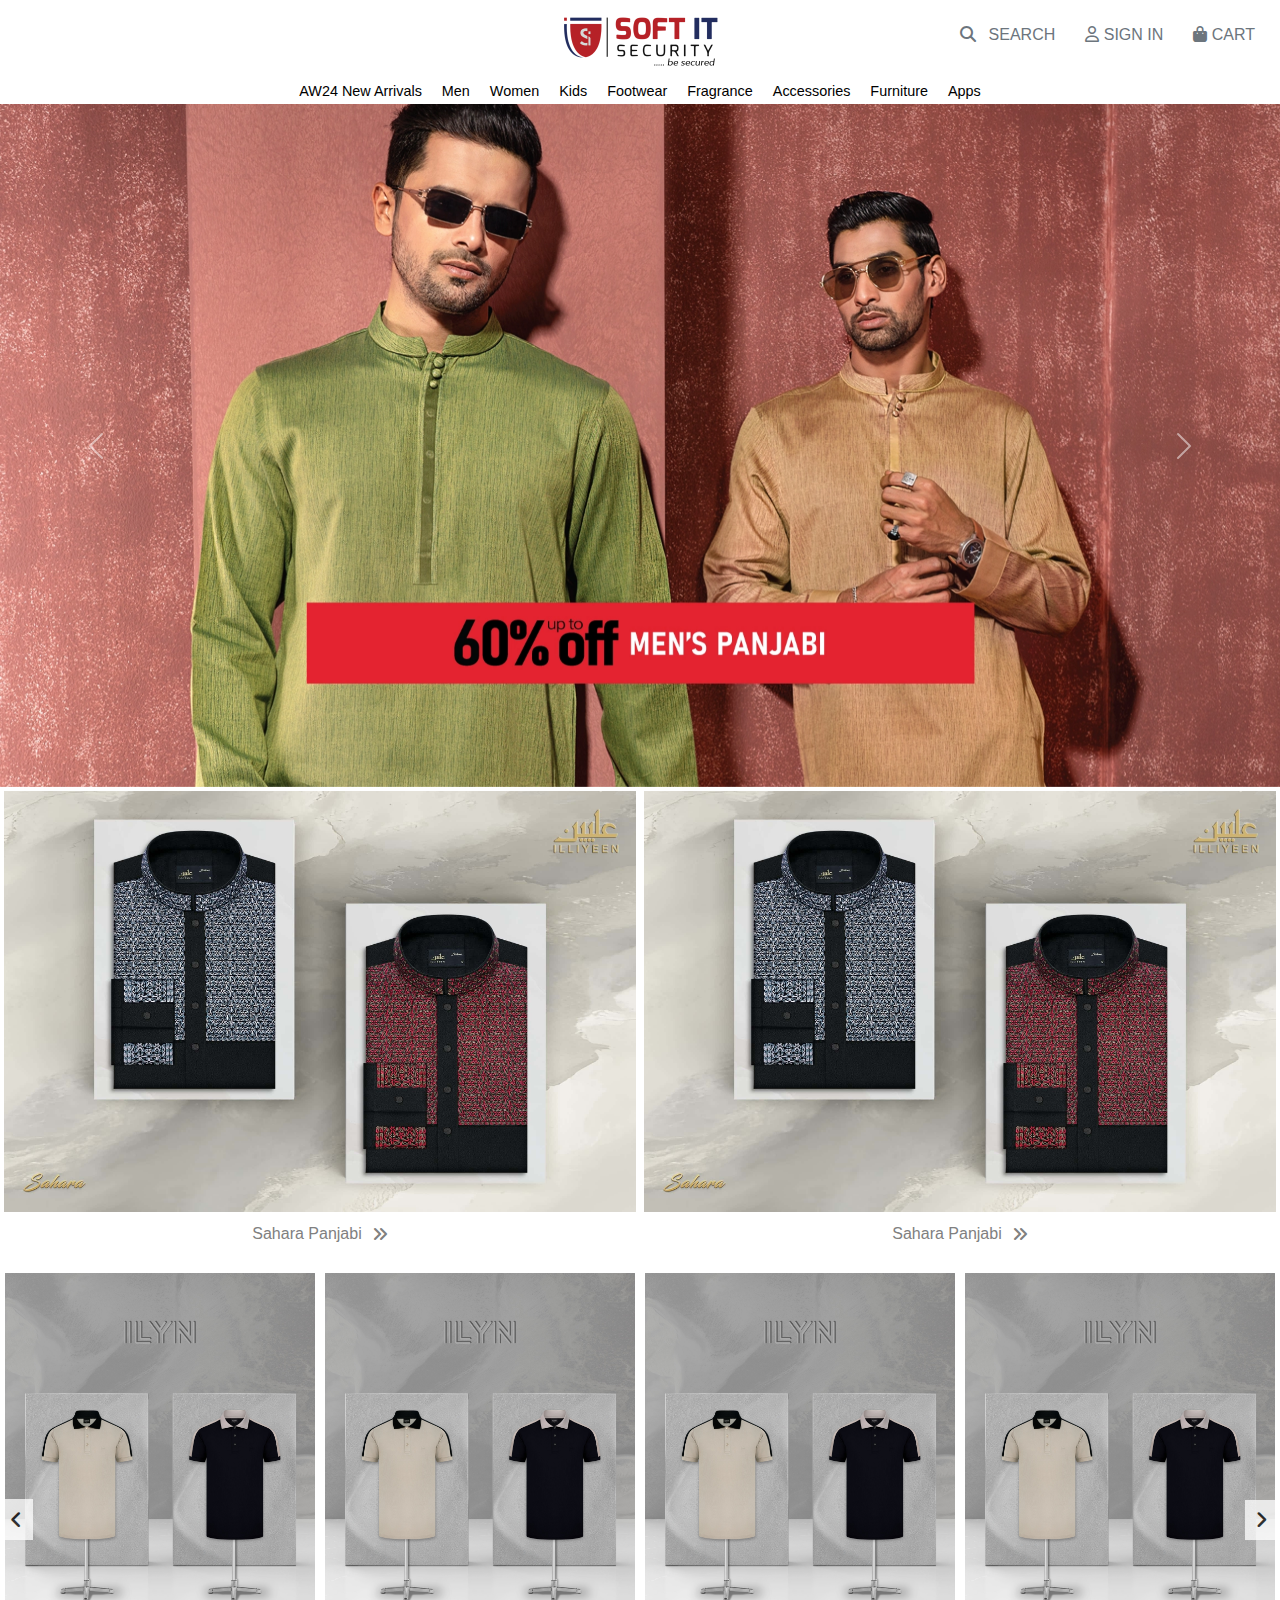
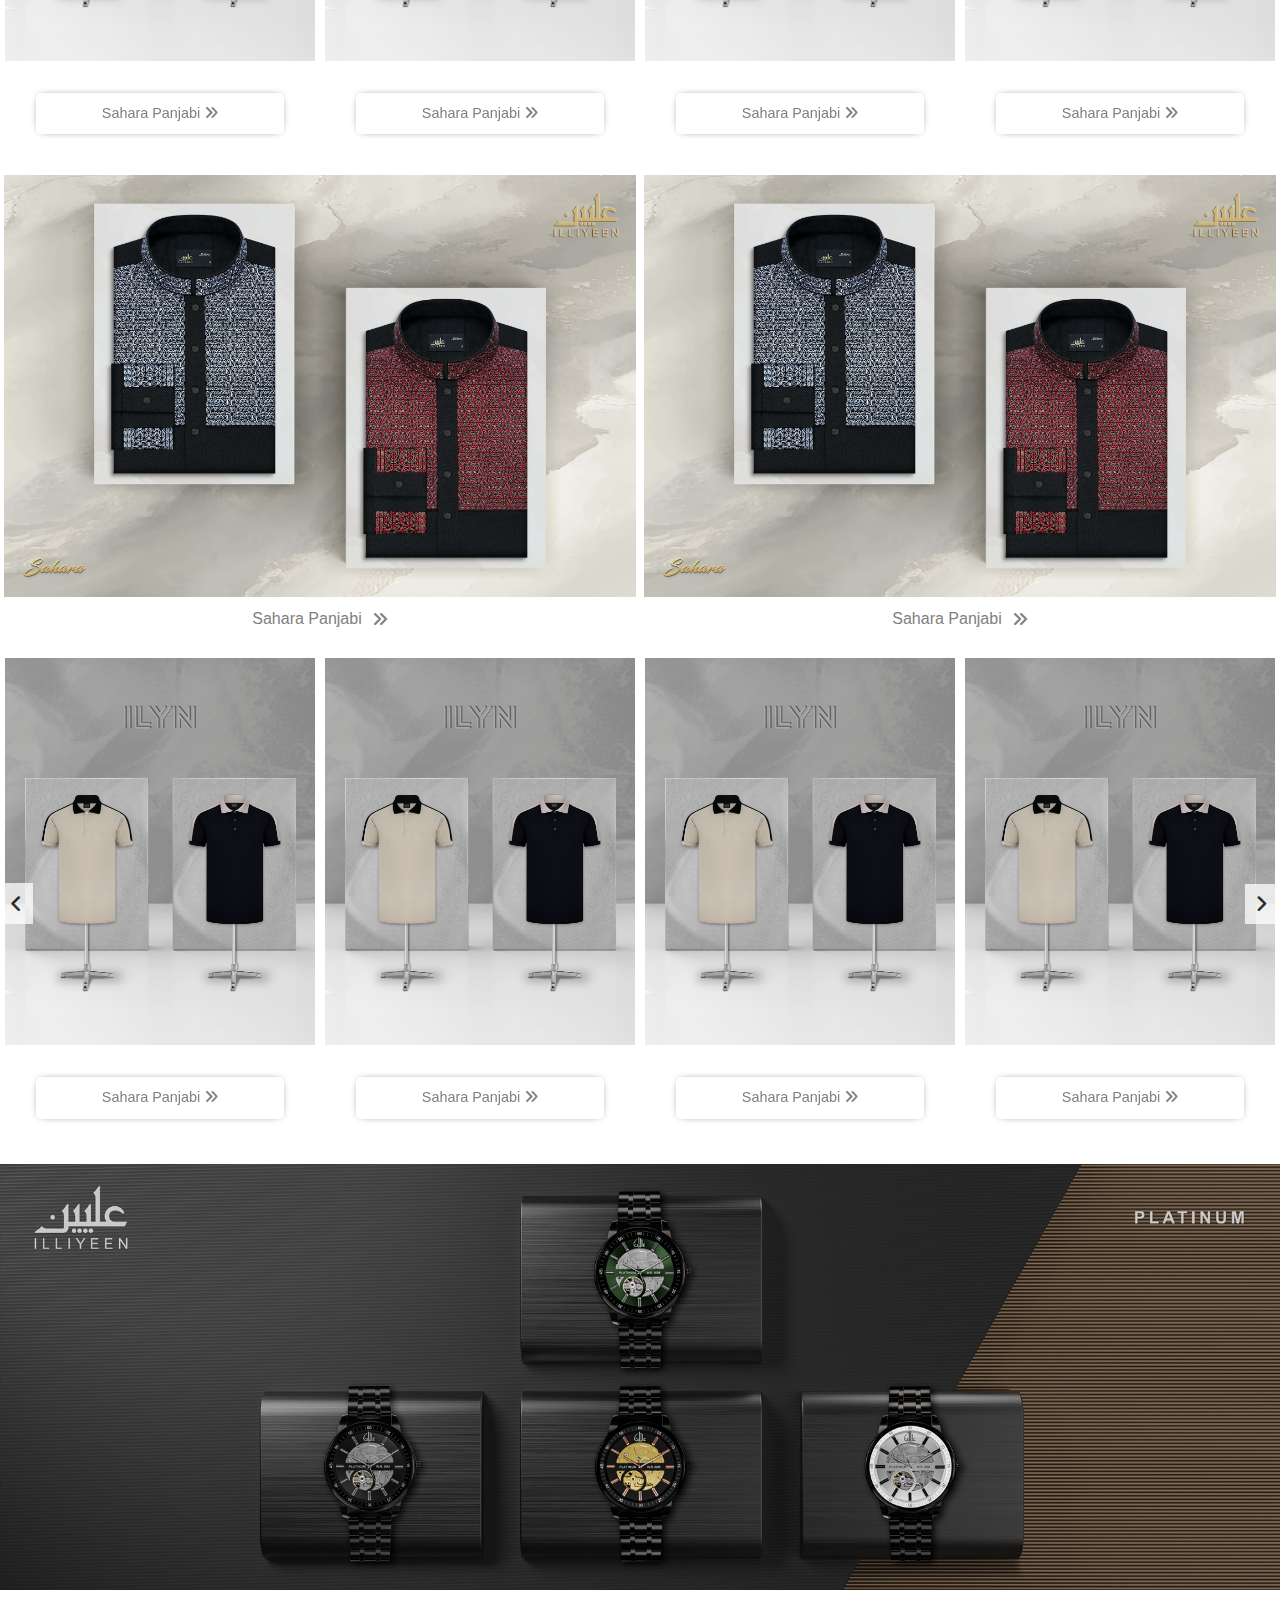
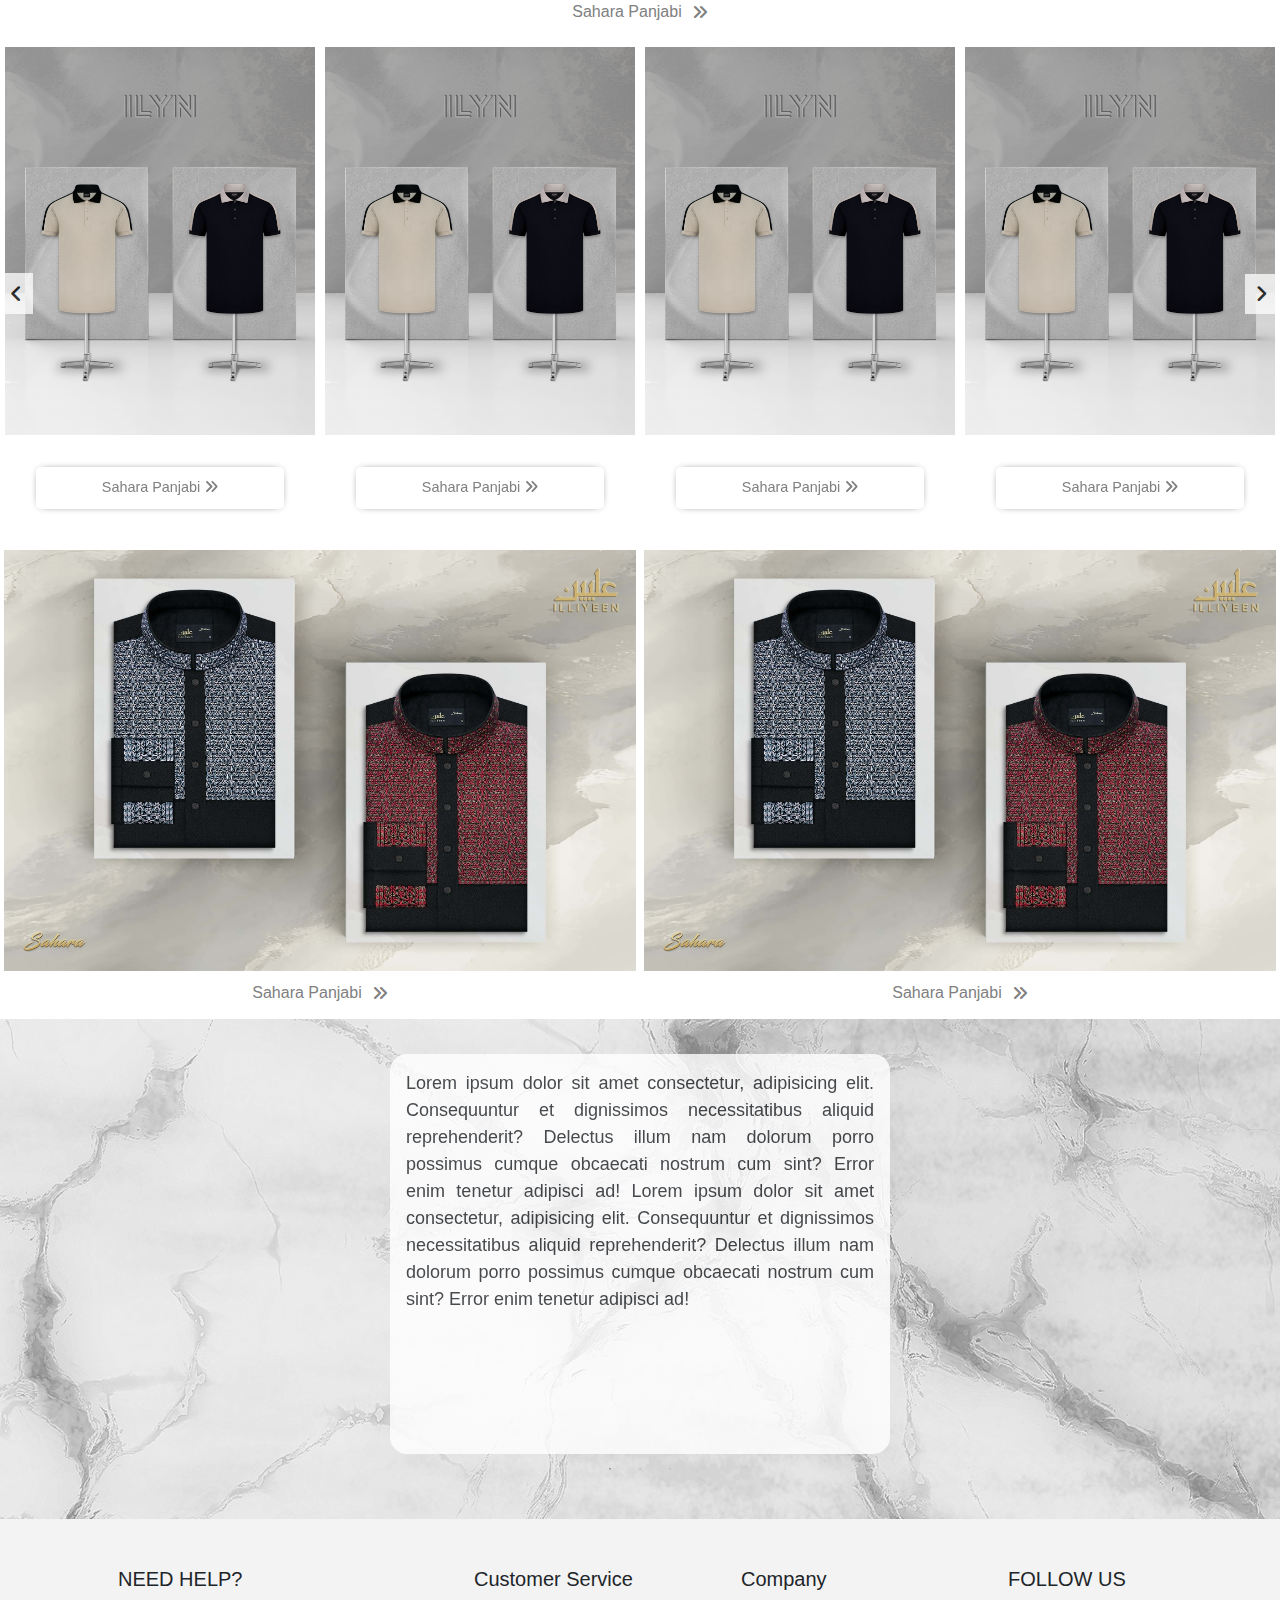
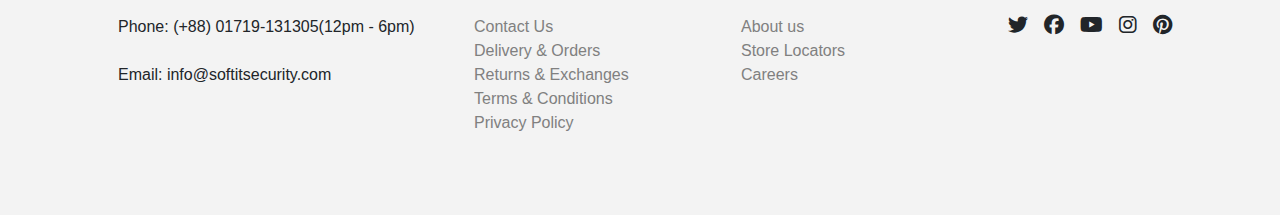
==== index.html @ e23ed2cb "update" ====
<!DOCTYPE html>
<html lang="en">

<head>
    <meta charset="UTF-8" />
    <meta name="viewport" content="width=device-width, initial-scale=1.0" />
    <title>J. Junaid Jamshed Official Website</title>
    <link rel="shortcut icon" href="assets/image/favicon_icon.webp" />
    <link rel="stylesheet" href="https://cdnjs.cloudflare.com/ajax/libs/font-awesome/6.2.0/css/all.min.css" />
    <link rel="stylesheet" href="assets/bootstrap/bootstrap.min.css" />
    <link rel="stylesheet" href="assets/silck/slick.css" />
    <link rel="stylesheet" href="assets/silck/slick-theme.css" />
    <link rel="stylesheet" href="assets/css/style.css" />
    <link rel="stylesheet" href="assets/css/header.css" />
    <link rel="stylesheet" href="assets/css/home.css" />
    <link rel="stylesheet" href="assets/css/media.css" />
</head>
<body>
    <!-- header Start  -->
    <div class="main-wrapper">
        <header class="header_main">
            <div class="container-fluid">
                <div class="d-flex align-items-center justify-content-between">
                    <ul class="d-flex list-unstyled gap-2 align-items-center col-lg-4 mb-0">
                        <li class="nav-item text-cap font-12 d-lg-none">
                            <a href="#" class="text-muted header_icon btn sidebar_toggler">
                                <i class="fa fa-bars" aria-hidden="true"></i>
                            </a>
                        </li>
                        <li class="nav-item text-cap font-12 d-lg-none">
                            <a href="#" class="text-muted header_icon btn searchbar_toggler">
                                <i class="fa fa-search me-2" aria-hidden="true"></i>
                            </a>
                        </li>
                    </ul>
                    <a href="index.html" class="navbar-brand fixed_brand_nav pt-3 pb-1 col-lg-4 text-center">
                        <img src="assets/image/soft_it_security_logo.png"
                            width="150" alt="" />
                    </a>
                    <ul class="d-flex list-unstyled justify-content-end align-items-center col-lg-4 mb-0">
                        <li class="nav-item text-cap font-12 d-lg-block d-none">
                            <a href="#" class="text-muted header_icon btn searchbar_toggler">
                                <i class="fa fa-search me-2" aria-hidden="true"></i>
                                <span>Search</span>
                            </a>
                        </li>
                        <li class="nav-item text-cap font-12">
                            <a href="cart.html" class="text-muted signinbar_toggler btn">
                                <i class="far fa-user ms-1" aria-hidden="true"></i>
                                <span class="d-lg-inline-block d-none">Sign in</span>
                            </a>
                        </li>
                        <li class="nav-item text-cap font-12">
                            <a href="cart.html" class="text-muted cart_toggler btn">
                                <i class="fa fa-shopping-bag ms-1" aria-hidden="true"></i>
                                <span class="d-lg-inline-block d-none">Cart</span>
                            </a>
                        </li>
                    </ul>
                </div>
            </div>
            <nav class="navbar navbar-expand-md navbar-light main-nav pb-0">
                <ul class="navbar-nav justify-content-center m-auto">
                    <li class="nav-item">
                        <a href="shop.html" class="nav-link">AW24 New Arrivals</a>
                    </li>
                    <li class="nav-item">
                        <a href="shop.html" class="nav-link">Men</a>
                    </li>
                    <li class="nav-item"><a href="shop.html" class="nav-link">Women</a></li>
                    <li class="nav-item"><a href="shop.html" class="nav-link">Kids</a></li>
                    <li class="nav-item">
                        <a href="shop.html" class="nav-link">Footwear</a>
                    </li>
                    <li class="nav-item">
                        <a href="shop.html" class="nav-link">Fragrance</a>
                    </li>
                    <li class="nav-item">
                        <a href="shop.html" class="nav-link">Accessories</a>
                    </li>
                    <li class="nav-item"><a href="shop.html" class="nav-link">Furniture</a></li>
                    <li class="nav-item"><a href="shop.html" class="nav-link">Apps</a></li>
                </ul>
            </nav>
            <div class="overlay"></div>
            <div class="sidebar">
                <div class="main-nav">
                    <div class="mainMenu">
                        <ul class="navbar-nav text-center">
                            <li class="text-end">
                                <div class="text-end text-danger btn sidebar_dismiss">
                                    <i class="fa fa-times"></i>
                                </div>
                            </li>
                            <li class="nav-item p-2">
                                <a href="shop.html" class="nav-link">AW24 New Arrivals</a>
                            </li>
                            <li class="nav-item p-2">
                                <a href="shop.html" class="nav-link">Men</a>
                            </li>
                            <li class="nav-item p-2"><a href="shop.html" class="nav-link">Women</a></li>
                            <li class="nav-item"><a href="shop.html" class="nav-link">Kids</a></li>
                            <li class="nav-item p-2">
                                <a href="shop.html" class="nav-link">Footwear</a>
                            </li>
                            <li class="nav-item p-2">
                                <a href="shop.html" class="nav-link">Fragrance</a>
                            </li>
                            <li class="nav-item p-2">
                                <a href="shop.html" class="nav-link">Accessories</a>
                            </li>
                            <li class="nav-item p-2"><a href="shop.html" class="nav-link">Furniture</a></li>
                            <li class="nav-item p-2"><a href="shop.html" class="nav-link">Apps</a></li>
                        </ul>
                    </div>
                </div>
            </div>
            <div class="searchbar">
                <div class="text-end">
                    <button class="btn btn-lg border-0 sidebar_dismiss"><i class="fas fa-times"></i></button>
                </div>
                <div class="pt-lg-5 pt-3 text-center">
                    <div class="p-4">
                        <form action="" class="text-center">
                            <input type="text" placeholder="Search" class="border border-dark rounded-0 shadow-none form-control p-2">
                            <button class="btn btn-dark p-3 rounded-0 mt-4 px-4">
                                Search <i class="fas fa-arrow-right"></i>
                            </button>
                        </form>
                    </div>
                    <p><b>Suggested Searches:</b></p>
                    <p>You can search for product codes -
                        222514 or 225124</p>
                    <p>You can search for product collections -
                        Premium or Platinum</p>
                    <p>You can search for product categories -
                        Panjabi or Trouser</p>
                </div>
            </div>
            <div class="signinbar">
                <button class="btn btn-lg border-0 position-absolute end-0 top-0 p-3 sidebar_dismiss">
                    <i class="fas fa-times"></i>
                </button>
                <div class="row align-items-center p-3 h-100vh">
                    <div class="col-lg-7 border-end">
                        <div class="col-lg-6 col-12 m-auto text-center">
                            <h1 class="fw-bold text-cap">Sign in</h1>
                            <div class="nav_tab">
                                <div class="tab_item active taxt-cap w-50" target="sign_in_email">
                                    Email
                                </div>
                                <div class="tab_item text-cap w-50" target="sign_in_mobile">
                                    Mobile
                                </div>
                            </div>
                            <div class="nav_tab_content">
                                <div id="sign_in_email" class="active tab_content">
                                    <form action="">
                                        <div class="mt-4">
                                            <div class="mt-3">
                                                <label class="text-muted text-cap fw-bold">
                                                    Email Address
                                                </label>
                                                <input type="text" class="form-control border border-muted rounded-0 shadow-none" placeholder="Enter an email address">
                                            </div>
                                            <div class="mt-3">
                                                <label class="text-muted text-cap fw-bold">
                                                    Password
                                                </label>
                                                <input type="text" class="form-control border border-muted rounded-0 shadow-none" placeholder="Enter a password">
                                            </div>
                                            <div class="mt-3 text-center">
                                                <button class="btn border rounded-0 text-cap border-dark p-3 px-4">Sign in</button>
                                            </div>
                                        </div>
                                    </form>
                                </div>
                                <div id="sign_in_mobile" class="tab_content">
                                    <form action="">
                                        <div class="mt-4">
                                            <div class="mt-3">
                                                <label class="text-muted text-cap fw-bold">
                                                    Phone Number
                                                </label>
                                                <input type="text" class="form-control border border-muted rounded-0 shadow-none" placeholder="Enter an Mobile Number">
                                            </div>
                                            <div class="mt-3">
                                                <label class="text-muted text-cap fw-bold">
                                                    Password
                                                </label>
                                                <input type="text" class="form-control border border-muted rounded-0 shadow-none" placeholder="Enter a password">
                                            </div>
                                            <div class="mt-3 text-center">
                                                <button class="btn border rounded-0 text-cap border-dark p-3 px-4">Sign in</button>
                                            </div>
                                        </div>
                                    </form>
                                </div>
                            </div>
                        </div>
                    </div>
                    <div class="col-lg-5">
                        <div class="text-center">
                            <p>Don't have an account? To join us</p>
                            <a href="" class="btn border border-secondary p-3 px-4 text-cap mb-2 rounded-0">Sign Up</a>
                            <p>Forgot your password?</p>
                            <a href="" class="text-muted">Recover Password</a>
                        </div>
                    </div>
                </div>
            </div>
            <div class="card_sidebar">
                <div class="card rounded-0 border-0 position-static">
                    <div class="card-header border-0 d-flex justify-content-between align-items-center">
                        <div></div>
                        <div class="fw-bold">Shopping Bag (1)</div>
                        <button class="btn btn-lg sidebar_dismiss"><i class="fas fa-times"></i></button>
                    </div>
                    <div class="card-body">
                        <div class="cart_item">
                            <div class="d-flex gap-2">
                                <img src="assets/image/products/1.jpg" alt="" width="60">
                                <div class="content">
                                    <div class="fw-bold font-12">Luxury Business Shirt</div>
                                    <div class="text-muted font-12">
                                        Code: 242907 <br>
                                        BDT: 4,450 <br>
                                        Size: XL/17.5
                                    </div>
                                </div>
                            </div>
                            <div class="d-flex justify-content-between align-items-center mt-1">
                                <div class="d-flex">
                                    <div class="btn btn-light rounded-0"><i class="fas fa-minus"></i></div>
                                    <input type="text" class="form-control shadow-none rounded-0" style="width: 50px;">
                                    <div class="btn btn-light rounded-0"><i class="fas fa-plus"></i></div>
                                </div>
                                <div class="text-muted font-13">
                                    BDT 4,450
                                </div>
                                <a href="" class="text-muted font-13">Remove</a>
                            </div>
                        </div>
                    </div>
                    <div class="card-footer bg-transparent cart_sidebar_footer border-0">
                        <div class="bg-light text-center font-13 mb-2"><b>Subtotal: 4,450 BDT</b></div>
                        <div class="d-flex">
                            <div class="border-end w-50">
                                <a href="" class="btn btn-outline-dark py-1 w-100 border-0 font-13 rounded-0">View Bag</a>
                            </div>
                            <div class="w-50">
                                <a href="" class="btn btn-outline-dark py-1 w-100 border-0 font-13 rounded-0">Checkout</a>
                            </div>
                        </div>
                    </div>
                </div>
            </div>
        </header>
        <main>
            <!-- Slider Section -->
            <div id="main_slider" class="carousel slide" data-bs-ride="carousel">
                <div class="carousel-inner" role="listbox">
                    <div class="carousel-item active">
                        <img src="assets/image/sliders/1.webp" class="w-100 d-block"
                            alt="First slide" />
                    </div>
                    <div class="carousel-item">
                        <img src="assets/image/sliders/2.webp" class="w-100 d-block"
                            alt="Second slide" />
                    </div>
                </div>
                <button class="carousel-control-prev" type="button" data-bs-target="#main_slider" data-bs-slide="prev">
                    <span class="carousel-control-prev-icon" aria-hidden="true"></span>
                    <span class="visually-hidden">Previous</span>
                </button>
                <button class="carousel-control-next" type="button" data-bs-target="#main_slider" data-bs-slide="next">
                    <span class="carousel-control-next-icon" aria-hidden="true"></span>
                    <span class="visually-hidden">Next</span>
                </button>
            </div>
            <section>
                <div class="container-field p-0">
                    <div class="row m-0 categories">
                        <div class="col-12 col-lg-6 col-md-6 p-1 category">
                            <a href="">
                                <div class="image">
                                    <img src="assets/image/categories/1.jpg" alt="" class="img-fluid">
                                </div>
                            </a>
                            <a href="" class="category_text"><span>Sahara Panjabi</span> <span class="fas fa-angle-double-right"></span></a>
                        </div>
                        <div class="col-12 col-lg-6 col-md-6 p-1 category">
                            <a href="">
                                <div class="image">
                                    <img src="assets/image/categories/1.jpg" alt="" class="img-fluid">
                                </div>
                            </a>
                            <a href="" class="category_text"><span>Sahara Panjabi</span> <span class="fas fa-angle-double-right"></span></a>
                        </div>
                    </div>
                </div>
            </section>
              <section class="mt-lg-2 mt-2">
                <div class="container-fluid p-0">
                    <div class="product_section">
                        <div class="product_item">
                            <div class="image_section position-relative">
                                <a href="product.html">
                                    <img src="assets/image/products/1.jpg" alt="" class="img-fluid">
                                </a>
                            </div>
                            <div class="content text-center">
                                <a href="" class="category_text"><span>Sahara Panjabi</span> <span class="fas fa-angle-double-right"></span></a>
                            </div>
                        </div>
                        <div class="product_item">
                            <div class="image_section position-relative">
                                <a href="product.html">
                                    <img src="assets/image/products/1.jpg" alt="" class="img-fluid">
                                </a>
                            </div>
                            <div class="content text-center">
                                <a href="" class="category_text"><span>Sahara Panjabi</span> <span class="fas fa-angle-double-right"></span></a>
                            </div>
                        </div>
                        <div class="product_item">
                            <div class="image_section position-relative">
                                <a href="product.html">
                                    <img src="assets/image/products/1.jpg" alt="" class="img-fluid">
                                </a>
                            </div>
                            <div class="content text-center">
                                <a href="" class="category_text"><span>Sahara Panjabi</span> <span class="fas fa-angle-double-right"></span></a>
                            </div>
                        </div>
                        <div class="product_item">
                            <div class="image_section position-relative">
                                <a href="product.html">
                                    <img src="assets/image/products/1.jpg" alt="" class="img-fluid">
                                </a>
                            </div>
                            <div class="content text-center">
                                <a href="" class="category_text"><span>Sahara Panjabi</span> <span class="fas fa-angle-double-right"></span></a>
                            </div>
                        </div>
                        <div class="product_item">
                            <div class="image_section position-relative">
                                <a href="product.html">
                                    <img src="assets/image/products/1.jpg" alt="" class="img-fluid">
                                </a>
                            </div>
                            <div class="content text-center">
                                <a href="" class="category_text"><span>Sahara Panjabi</span> <span class="fas fa-angle-double-right"></span></a>
                            </div>
                        </div>
                        <div class="product_item">
                            <div class="image_section position-relative">
                                <a href="product.html">
                                    <img src="assets/image/products/1.jpg" alt="" class="img-fluid">
                                </a>
                            </div>
                            <div class="content text-center">
                                <a href="" class="category_text"><span>Sahara Panjabi</span> <span class="fas fa-angle-double-right"></span></a>
                            </div>
                        </div>
                        <div class="product_item">
                            <div class="image_section position-relative">
                                <a href="product.html">
                                    <img src="assets/image/products/1.jpg" alt="" class="img-fluid">
                                </a>
                            </div>
                            <div class="content text-center">
                                <a href="" class="category_text"><span>Sahara Panjabi</span> <span class="fas fa-angle-double-right"></span></a>
                            </div>
                        </div>
                    </div>
                </div>
              </section>
            <section>
                <div class="container-field p-0">
                    <div class="row m-0 categories">
                        <div class="col-12 col-lg-6 col-lg-6 p-1 category">
                            <a href="">
                                <div class="image">
                                    <img src="assets/image/categories/1.jpg" alt="" class="img-fluid">
                                </div>
                            </a>
                            <a href="" class="category_text"><span>Sahara Panjabi</span> <span class="fas fa-angle-double-right"></span></a>
                        </div>
                        <div class="col-12 col-lg-6 col-lg-6 p-1 category">
                            <a href="">
                                <div class="image">
                                    <img src="assets/image/categories/1.jpg" alt="" class="img-fluid">
                                </div>
                            </a>
                            <a href="" class="category_text"><span>Sahara Panjabi</span> <span class="fas fa-angle-double-right"></span></a>
                        </div>
                    </div>
                </div>
            </section>
              <section class="mt-lg-2 mt-1">
                <div class="container-fluid p-0">
                    <div class="product_section">
                        <div class="product_item">
                            <div class="image_section position-relative">
                                <a href="product.html">
                                    <img src="assets/image/products/1.jpg" alt="" class="img-fluid">
                                </a>
                            </div>
                            <div class="content text-center">
                                <a href="" class="category_text"><span>Sahara Panjabi</span> <span class="fas fa-angle-double-right"></span></a>
                            </div>
                        </div>
                        <div class="product_item">
                            <div class="image_section position-relative">
                                <a href="product.html">
                                    <img src="assets/image/products/1.jpg" alt="" class="img-fluid">
                                </a>
                            </div>
                            <div class="content text-center">
                                <a href="" class="category_text"><span>Sahara Panjabi</span> <span class="fas fa-angle-double-right"></span></a>
                            </div>
                        </div>
                        <div class="product_item">
                            <div class="image_section position-relative">
                                <a href="product.html">
                                    <img src="assets/image/products/1.jpg" alt="" class="img-fluid">
                                </a>
                            </div>
                            <div class="content text-center">
                                <a href="" class="category_text"><span>Sahara Panjabi</span> <span class="fas fa-angle-double-right"></span></a>
                            </div>
                        </div>
                        <div class="product_item">
                            <div class="image_section position-relative">
                                <a href="product.html">
                                    <img src="assets/image/products/1.jpg" alt="" class="img-fluid">
                                </a>
                            </div>
                            <div class="content text-center">
                                <a href="" class="category_text"><span>Sahara Panjabi</span> <span class="fas fa-angle-double-right"></span></a>
                            </div>
                        </div>
                        <div class="product_item">
                            <div class="image_section position-relative">
                                <a href="product.html">
                                    <img src="assets/image/products/1.jpg" alt="" class="img-fluid">
                                </a>
                            </div>
                            <div class="content text-center">
                                <a href="" class="category_text"><span>Sahara Panjabi</span> <span class="fas fa-angle-double-right"></span></a>
                            </div>
                        </div>
                        <div class="product_item">
                            <div class="image_section position-relative">
                                <a href="product.html">
                                    <img src="assets/image/products/1.jpg" alt="" class="img-fluid">
                                </a>
                            </div>
                            <div class="content text-center">
                                <a href="" class="category_text"><span>Sahara Panjabi</span> <span class="fas fa-angle-double-right"></span></a>
                            </div>
                        </div>
                        <div class="product_item">
                            <div class="image_section position-relative">
                                <a href="product.html">
                                    <img src="assets/image/products/1.jpg" alt="" class="img-fluid">
                                </a>
                            </div>
                            <div class="content text-center">
                                <a href="" class="category_text"><span>Sahara Panjabi</span> <span class="fas fa-angle-double-right"></span></a>
                            </div>
                        </div>
                    </div>
                </div>
              </section>
              <section class="mt-lg-2 mt-1">
                <a href="">
                    <img src="assets/image/collection/1.jpg" alt="" class="w-100 img-fluid">
                </a>
                <a href="" class="category_text"><span>Sahara Panjabi</span> <span class="fas fa-angle-double-right"></span></a>
              </section>
              <section class="mt-lg-2 mt-1">
                <div class="container-fluid p-0">
                    <div class="product_section">
                        <div class="product_item">
                            <div class="image_section position-relative">
                                <a href="product.html">
                                    <img src="assets/image/products/1.jpg" alt="" class="img-fluid">
                                </a>
                            </div>
                            <div class="content text-center">
                                <a href="" class="category_text"><span>Sahara Panjabi</span> <span class="fas fa-angle-double-right"></span></a>
                            </div>
                        </div>
                        <div class="product_item">
                            <div class="image_section position-relative">
                                <a href="product.html">
                                    <img src="assets/image/products/1.jpg" alt="" class="img-fluid">
                                </a>
                            </div>
                            <div class="content text-center">
                                <a href="" class="category_text"><span>Sahara Panjabi</span> <span class="fas fa-angle-double-right"></span></a>
                            </div>
                        </div>
                        <div class="product_item">
                            <div class="image_section position-relative">
                                <a href="product.html">
                                    <img src="assets/image/products/1.jpg" alt="" class="img-fluid">
                                </a>
                            </div>
                            <div class="content text-center">
                                <a href="" class="category_text"><span>Sahara Panjabi</span> <span class="fas fa-angle-double-right"></span></a>
                            </div>
                        </div>
                        <div class="product_item">
                            <div class="image_section position-relative">
                                <a href="product.html">
                                    <img src="assets/image/products/1.jpg" alt="" class="img-fluid">
                                </a>
                            </div>
                            <div class="content text-center">
                                <a href="" class="category_text"><span>Sahara Panjabi</span> <span class="fas fa-angle-double-right"></span></a>
                            </div>
                        </div>
                        <div class="product_item">
                            <div class="image_section position-relative">
                                <a href="product.html">
                                    <img src="assets/image/products/1.jpg" alt="" class="img-fluid">
                                </a>
                            </div>
                            <div class="content text-center">
                                <a href="" class="category_text"><span>Sahara Panjabi</span> <span class="fas fa-angle-double-right"></span></a>
                            </div>
                        </div>
                        <div class="product_item">
                            <div class="image_section position-relative">
                                <a href="product.html">
                                    <img src="assets/image/products/1.jpg" alt="" class="img-fluid">
                                </a>
                            </div>
                            <div class="content text-center">
                                <a href="" class="category_text"><span>Sahara Panjabi</span> <span class="fas fa-angle-double-right"></span></a>
                            </div>
                        </div>
                        <div class="product_item">
                            <div class="image_section position-relative">
                                <a href="product.html">
                                    <img src="assets/image/products/1.jpg" alt="" class="img-fluid">
                                </a>
                            </div>
                            <div class="content text-center">
                                <a href="" class="category_text"><span>Sahara Panjabi</span> <span class="fas fa-angle-double-right"></span></a>
                            </div>
                        </div>
                    </div>
                </div>
              </section>
              <section>
                <div class="container-field p-0">
                    <div class="row m-0 categories">
                        <div class="col-12 col-lg-6 col-md-6 p-1 category">
                            <a href="">
                                <div class="image">
                                    <img src="assets/image/categories/1.jpg" alt="" class="img-fluid">
                                </div>
                            </a>
                            <a href="" class="category_text"><span>Sahara Panjabi</span> <span class="fas fa-angle-double-right"></span></a>
                        </div>
                        <div class="col-12 col-lg-6 col-md-6 p-1 category">
                            <a href="">
                                <div class="image">
                                    <img src="assets/image/categories/1.jpg" alt="" class="img-fluid">
                                </div>
                            </a>
                            <a href="" class="category_text"><span>Sahara Panjabi</span> <span class="fas fa-angle-double-right"></span></a>
                        </div>
                    </div>
                </div>
            </section>
            <section class="footer_top">
                <div class="footer_slider">
                    <div class="p-3 font-18 text-justify">
                        Lorem ipsum dolor sit amet consectetur, adipisicing elit. Consequuntur et dignissimos necessitatibus aliquid reprehenderit? Delectus illum nam dolorum porro possimus cumque obcaecati nostrum cum sint? Error enim tenetur adipisci ad!
                        Lorem ipsum dolor sit amet consectetur, adipisicing elit. Consequuntur et dignissimos necessitatibus aliquid reprehenderit? Delectus illum nam dolorum porro possimus cumque obcaecati nostrum cum sint? Error enim tenetur adipisci ad!
                    </div>
                    <div class="p-3 font-18 text-justify">
                        Lorem ipsum dolor sit amet consectetur, adipisicing elit. Consequuntur et dignissimos necessitatibus aliquid reprehenderit? Delectus illum nam dolorum porro possimus cumque obcaecati nostrum cum sint? Error enim tenetur adipisci ad!
                        Lorem ipsum dolor sit amet consectetur, adipisicing elit. Consequuntur et dignissimos necessitatibus aliquid reprehenderit? Delectus illum nam dolorum porro possimus cumque obcaecati nostrum cum sint? Error enim tenetur adipisci ad!
                    </div>
                    <div class="p-3 font-18 text-justify">
                        Lorem ipsum dolor sit amet consectetur, adipisicing elit. Consequuntur et dignissimos necessitatibus aliquid reprehenderit? Delectus illum nam dolorum porro possimus cumque obcaecati nostrum cum sint? Error enim tenetur adipisci ad!
                        Lorem ipsum dolor sit amet consectetur, adipisicing elit. Consequuntur et dignissimos necessitatibus aliquid reprehenderit? Delectus illum nam dolorum porro possimus cumque obcaecati nostrum cum sint? Error enim tenetur adipisci ad!
                    </div>
                </div>
            </section>
        </main>
        <footer class="bg-muted">
            <div class="container py-5 px-lg-5 px-3">
                <div class="row">
                    <div class="col-lg-4 col-12 mb-3">
                        <h5 class="mb-4">NEED HELP?</h5>
                        <p class="mb-4">Phone: (+88) 01719-131305(12pm - 6pm)</p>
                        <p class="mb-4">Email: info@softitsecurity.com</p>
                    </div>
                    <div class="col-lg-3 col-12 mb-3">
                        <h5 class="mb-4">Customer Service</h5>
                        <ul class="list-unstyled text_dark_footer_menu">
                            <li><a href="">Contact Us</a></li>
                            <li><a href="">Delivery & Orders</a></li>
                            <li><a href="">Returns & Exchanges</a></li>
                            <li><a href="">Terms & Conditions</a></li>
                            <li><a href="">Privacy Policy</a></li>
                        </ul>
                    </div>
                    <div class="col-lg-3 col-12 mb-3">
                        <h5 class="mb-4">Company</h5>
                        <ul class="list-unstyled text_dark_footer_menu">
                            <li><a href="">About us</a></li>
                            <li><a href="">Store Locators</a></li>
                            <li><a href="">Careers</a></li>
                        </ul>
                    </div>
                    <div class="col-lg-2 col-12 mb-3">
                        <h5 class="mb-4">FOLLOW US</h5>
                        <div class="d-flex gap-3">
                            <a href="" class="nav-link text-dark">
                                <i class="fab fa-twitter font-20"></i>
                            </a>
                            <a href="" class="nav-link text-dark">
                                <i class="fab fa-facebook font-20"></i>
                            </a>
                            <a href="" class="nav-link text-dark">
                                <i class="fab fa-youtube font-20"></i>
                            </a>
                            <a href="" class="nav-link text-dark">
                                <i class="fab fa-instagram font-20"></i>
                            </a>
                            <a href="" class="nav-link text-dark">
                                <i class="fab fa-pinterest font-20"></i>
                            </a>
                        </div>
                    </div>

                </div>
            </div>
        </footer>
    </div>

    <div class="modal fade" id="country_modal" tabindex="-1" role="dialog" aria-labelledby="modalTitleId"
        aria-hidden="true">
        <div class="modal-dialog" role="document">
            <div class="modal-content">
                <div class="modal-header">
                    <h5 class="modal-title" id="modalTitleId">Modal title</h5>
                    <button type="button" class="btn-close" data-bs-dismiss="modal" aria-label="Close"></button>
                </div>
                <div class="modal-body">
                    <div class="container-fluid">Add rows here</div>
                </div>
                <div class="modal-footer">
                    <button type="button" class="btn btn-secondary" data-bs-dismiss="modal">
                        Close
                    </button>
                    <button type="button" class="btn btn-primary">Save</button>
                </div>
            </div>
        </div>
    </div>
    <div class="search_modal" style="display: none;">
        <div class="container">
            <div class="search_modal_dismiss position-absolute top-0 end-0 p-2">
                <button class="btn"><i class="fa fa-times" aria-hidden="true"></i></button>
            </div>
            <div class="col-lg-6 col-12 m-auto">
                <form action="">
                    <div class="input-group position-relative">
                        <input type="text" class="form-control p-2 rounded-0 shadow-none" placeholder="Search....">
                        <button class="btn position-absolute end-0 p-2 rounded-0"><i class="fa fa-search" aria-hidden="true"></i></button>
                    </div>
                </form>
            </div>
        </div>
    </div>
    <script src="assets/js/jquery.min.js"></script>
    <script src="assets/bootstrap/bootstrap.bundle.min.js"></script>
    <script src="assets/silck/slick.min.js"></script>
    <script src="assets/js/carousel.js"></script>
    <script src="assets/js/main.js"></script>
    <script src="assets/js/jquery.counterup.js"></script>
</body>

</html>
---- assets/css/style.css ----
@import url(fonts.css);
:root {
  --font-20: 20px;
  --font-19: 19px;
  --font-18: 18px;
  --font-17: 17px;
  --font-16: 16px;
  --font-15: 15px;
  --font-14: 14px;
  --font-13: 13px;
  --font-12: 12px;
  --font-11: 11px;
  --font-10: 10px;
  --font-9: 9px;
  --black: rgb(0, 0, 0);
  --white: rgb(247, 247, 247);
  --blue: #0c497d;
  --primary: #2c3b91;
  --secondary: #03a04a;
  --muted: #f3f3f3;
  --pink: #e2b9a6;
  --yellow: #ffd08a;
  --orange: #ff9900;
  --gray: gray;
  --alata: alata;
  --opensans300: opensans300;
  --opensans400: opensans400;
  --opensans600: opensans600;
  --opensans700: opensans700;
  --luma: luma;
  --futura: futura;
  --shadow-primary: 0 4px 10px rgba(37, 47, 63, 0.1);
}
@media (max-width: 992px) {
  :root {
    --font-20: 18px;
    --font-19: 17px;
    --font-18: 16px;
    --font-17: 15px;
    --font-16: 14px;
    --font-15: 13px;
    --font-14: 12px;
    --font-13: 11px;
    --font-12: 10px;
    --font-11: 10px;
    --font-10: 9px;
  }
}
@media (max-width: 575px) {
  :root {
    --font-20: 17px;
    --font-19: 16px;
    --font-18: 15px;
    --font-17: 14px;
    --font-16: 13px;
    --font-15: 12px;
    --font-14: 11px;
    --font-13: 10px;
    --font-12: 9px;
    --font-11: 9px;
    --font-10: 8px;
  }
}
* {
  margin: 0;
  padding: 0;
  scroll-behavior: smooth;
  font-family: Arial, Helvetica, sans-serif;
}
a {
  text-decoration: none;
}
.sans {
  font-family: var(--opensans);
}
.white {
  color: white;
}
.bg-muted {
  background: var(--muted);
}
.bg-white {
  background-color: white;
}
.bg-pink {
  background-color: var(--pink);
}
.font-20 {
  font-size: var(--font-20);
}
.font-19 {
  font-size: var(--font-19);
}
.font-18 {
  font-size: var(--font-18);
}
.font-17 {
  font-size: var(--font-17);
}
.font-16 {
  font-size: var(--font-16);
}
.font-15 {
  font-size: var(--font-15);
}
.font-14 {
  font-size: var(--font-14);
}
.font-13 {
  font-size: var(--font-13);
}
.font-12 {
  font-size: var(--font-12);
}
.font-11 {
  font-size: var(--font-11);
}
.font-10 {
  font-size: var(--font-10);
}
.font-9 {
  font-size: var(--font-9);
}
.text-justify {
  text-align: justify;
}
.float-left {
  float: left;
}
.serif {
  font-family: serif;
}
.sans-serif {
  font-family: sans-serif;
}
.sans-serif * {
  font-family: sans-serif;
}
.ls-1 {
  letter-spacing: 1px;
}
.ls-2 {
  letter-spacing: 2px;
}
.line {
  line-height: 1.7;
}
.line-2 {
  line-height: 2.2;
}
.bg-black {
  background: var(--black);
}
.primary-bg {
  background: var(--primary);
}
.primary-bg:hover,
.primary-bg:active,
.primary-bg:focus-visible {
  background: var(--primary);
}
.primary {
  color: var(--primary);
}
.secondary-bg {
  background: var(--secondary);
}
.secondary {
  color: var(--secondary);
}
.bg-muted {
  background: var(--muted);
}
.bg-orange {
  background: var(--orange) !important;
}
.text-cap {
  text-transform: uppercase;
}
.bg-blue {
  background: #020246;
}
.text-blue {
  color: #020246;
}
.bg-blue:hover {
  background: #01018b;
}
.btn-hover {
  transition: 0.4s cubic-bezier(0.23, 1, 0.32, 1);
}
.btn-hover:hover {
  background-color: var(--blue);
}
.nav-color {
  transition: 0.3s;
}
.nav-color:hover {
  color: var(--primary);
}
.hover_underline:hover {
  text-decoration: underline;
  opacity: 0.8;
}
.h-100vh{
  height: 100vh;
}
.bg-gradient {
  background: linear-gradient(to right, #727374, #a9c4fa) !important;
}
.btn_focus,
.btn_focus:focus,
.btn_focus:hover,
.btn_focus:focus-visible {
  border: none;
  outline: none;
}
.placeholder-light::placeholder {
  color: white;
  text-transform: capitalize;
}
/* global css  */
button:focus-visible,
input:focus-visible {
  outline: none !important;
  /* border: none !important; */
}
/* global css  */
.image_header {
  max-height: 150px;
  width: 100%;
}

/* Slick Slider Customization  */

.product_slider .slick-prev,
.product_slider .slick-next {
  position: absolute;
  top: -20px;
}
.product_slider .slick-next {
  right: 30px;
}
.product_slider .slick-prev {
  left: calc(100% - 80px);
  z-index: 1080;
}
.slick-next::before {
  font-family: "Font Awesome 5 Free";
  font-weight: 900;
  content: "\f105";
  position: absolute;
  padding: 10px;
  top: -10px;
  background: #ffffff;
  color: #000;
}
.slick-prev::before {
  font-family: "Font Awesome 5 Free";
  font-weight: 900;
  content: "\f104";
  padding: 10px;
  top: 0;
  background: #ffffff;
  color: #000;
}

@media (max-width: 575px) {
  .slick-prev,
  .slick-next {
    position: absolute;
    top: 50%;
  }
  .slick-next {
    right: 30px;
  }
  .slick-prev {
    left: 30px;
    z-index: 1080;
  }
  /* Slick Slider Customization  */
  body ::-webkit-scrollbar,
  html ::-webkit-scrollbar {
    width: 8px !important;
  }

  body ::-webkit-scrollbar-thumb,
  html ::-webkit-scrollbar-thumb {
    background: #ffffff;
    border-radius: 9999999px;
    min-height: 30px;
    -webkit-border-radius: 9999999px;
    -moz-border-radius: 9999999px;
    -ms-border-radius: 9999999px;
    -o-border-radius: 9999999px;
  }
  body ::-webkit-scrollbar-track,
  html ::-webkit-scrollbar-track {
    background: #ffffff;
    border-radius: 999999999px;
    -webkit-border-radius: 999999999px;
    -moz-border-radius: 999999999px;
    -ms-border-radius: 999999999px;
    -o-border-radius: 999999999px;
  }
  body {
    background: #ffffff;
  }
}
.slick-next{
  right: 25px;
}
.slick-prev{
  left: 0;
  z-index: 99;
}
.main-wrapper {
  width: 100%;
}
.video-background {
  position: absolute;
  top: 0;
  left: 0;
  width: 100%;
  height: 100%;
  overflow: hidden;
  z-index: -1;
}

.video-foreground iframe {
  position: absolute;
  top: 50%;
  left: 50%;
  width: 100vw;
  height: 56.25vw; /* 16:9 aspect ratio */
  transform: translate(-50%, -50%);
  pointer-events: none; /* Ensures that video doesn't interfere with other content */
}
.video_section{
  min-height: 100vh;
}
.video_overlay{
  position: absolute;
  width: 100%;
  left: 0;
  top: 0;
  height: 100%;
  background: #00000071;
  z-index: 1;
}

.product_item{
  position: relative;
}
.product_item .image_section .primary_image{
  visibility: visible;
  opacity: 1;
  transition: 0.3s;
}
.product_item .image_section .secondary_image{
  visibility: hidden;
  opacity: 0;
  transition: 0.3s;
  position: absolute;
  top: 0;
  left: 0;
  width: 100%;
}
.product_item:hover .image_section .primary_image{
  visibility: hidden;
  opacity: 0;
}
.product_item:hover .image_section .secondary_image{
  visibility: visible;
  opacity: 1;
}

.breadcrumb-item+.breadcrumb-item::before {
  content: var(--bs-breadcrumb-divider, "\f105");
  font-family: "Font Awesome 5 Free";
    font-weight: 900;
}
.breadcrumb-item+.breadcrumb-item {
  color: gray;
}
.product_section2 .slick-slide img {
  display: block;
  height: auto;
  aspect-ratio: 4 / 5;
  width: 100%;
}
@media (min-width: 992px){
  .width-fixed{
    height: 120px;
    width: 100px;
  }
  .width-fixed img{
    height: 120px;
    width: 100px;
  }
}
@media (max-width: 991.50px){
  .width-fixed img{
    height: 70px;
    width: 50px;
  }
}
.nav_slider_box{
  width: 100%;
}
.main_slider_box .slick-next {
  right: 25px;
}
.main_slider_box .slick-prev {
  left: 5px;
  z-index: 9;
}

.nav_slider_box .slick-track {
  opacity: 1;
  width: auto;
  transform: translate3d(0px, 0px, 0px) !important;
}
.sizes{
  display: flex;
  align-items: center;
  gap: 10px;
}
.sizes .size{
  padding: 5px 10px;
  width: auto;
  text-align: center;
  cursor: pointer;
}
.sizes .size.active{
  background: black;
  color: white;
}
.colors{
  display: flex;
  align-items: center;
  gap: 10px;
}
.colors .color{
  border: 1px solid black;
  padding: 10px;
  width: auto;
  text-align: center;
}
.colors .color.active{
  border: 2px solid black;
}
.fabrics{
  display: flex;
  align-items: center;
  gap: 10px;
}
.fabrics .fabric{
  border: 1px solid black;
  padding: 10px;
  width: auto;
  text-align: center;
}
.fabrics .fabric.active{
  border: 2px solid black;
}
.quantity_box{
  display: flex;
  gap: 10px;
}
.quantity_box button{
  border: 1px solid gray;
  width: 40px;
}
.quantity_box input{
  border: 1px solid gray;
  width: 40px;
}
.quantity_box button:hover{
  border: 1px solid gray;
  width: 40px;
}
.btn-custom{
  background-color: #5433eb;
  color: white;
}
.btn-custom:hover{
  background-color: #5433eb;
  color: white;
}
@media (max-width: 769px){
  .main_slider_box .slick-slide img{
    width: 100%;
  }
}

.search_modal{
  height: 100vh;
  width: 100%;
  position: fixed;
  top: 0;
  left: 0;
  background: white;
  z-index: 999;
  padding: 20px;
}
.search_modal .btn{
  z-index: 99;
}
.cart_section .cart_header{
  display: flex;
  justify-content: space-between;
  border-bottom: 1px solid gray;
  padding: 10px;
  margin-bottom: 10px;
}
.cart_section .cart_header .product{
  flex-grow: 0.5;
}
.cart_section .cart_body{
  display: flex;
  justify-content: space-between;
  border-bottom: 1px solid #e9e9e9;
  padding: 10px;
  margin-bottom: 10px;
}
.cart_section .cart_body .product{
  flex-grow: 0.5;
}
@media (max-width: 769px){
  .cart_section .cart_header{
    display: none;
  }
  .cart_section .cart_body{
    flex-wrap: wrap;
  }
}

.product_item .content .category_text{
  margin: 2rem auto;
  width: 80%;
  border-radius: 5px;
  position: relative;
  display: block;
  font-size: .9rem;
  box-shadow: 0 0 10px -5px #000;
}
.product_item{
  padding: 5px;
}
---- assets/css/header.css ----
.topbar_slider{
  color: #fff;
  background-color: #000;
}
#topbar_slider_carousel{
  padding: 10px;
}
.navbar-expand-md .navbar-nav .nav-item{
  padding: 0 10px;
}
.main-nav ul li > a.nav-link, .navbar-expand-md .navbar-nav .nav-link{
  font-weight: 500;
  font-family: Arial, Helvetica, sans-serif;
  font-style: normal;
  color: rgb(0, 0, 0);
  font-size: 14.4px;
  line-height: 1;
  display: inline-block;
  padding: 6px 0;
  white-space: nowrap;
  position: relative;
  transition: 0.3s;
}
.main-nav > ul > li.nav-item > a.nav-link::after {
  content: "";
  position: absolute;
  left: 50%;
  transform: translate(-50%);
  bottom: 0;
  height: 2px;
  width: 5%;
  opacity: 0;
  transition: all .5s ease;
  background-color: #000;
}
.main-nav > ul > li.nav-item:hover > a.nav-link::after {
  width: 100%;
  opacity: 1;
}
.main-nav > ul > li.nav-item:hover > a.nav-link {
  transform: translateY(-3px);
}
.main-nav ul li a:hover{
  color: #f31c08;
}
.max_width_dp_menu{
  min-width: 160px;
  max-width: 290px;
}
.navbar{
  max-width: 100%;
}
.main-nav ul li.has_manu .dropdown_menu{
  position: absolute;
  z-index: 10;
  left: 0;
  width: 100%;
  border-top: 1px solid #ffffff;
  border-bottom: 1px solid #ffffff;
  pointer-events: none;
  visibility: hidden;
  opacity: 0;
  transition: opacity .15s ease-in-out, visibility .15s, transform 0.5s;
  max-width: 100%;
  transform: scale(0);
  will-change: transform;
  background-color: white;
}
.main-nav ul li.has_manu:hover .dropdown_menu{
  opacity: 1;
  visibility: visible;
  pointer-events: auto;
  z-index: 11;
  transform: scale(1);
}
.main-nav ul li.has_manu:hover .dropdown_menu a{
    font-weight: 500;
    font-family: 'Futura', sans-serif;
    font-style: normal;
    color: rgb(0, 0, 0);
    font-size: 14px;
    line-height: 1;
    display: inline-block;
    padding: 10px 18px !important;
    white-space: nowrap;
    position: relative;
    transition: 0.3s;
}
.main-nav ul li.has_manu:hover .dropdown_menu a:hover{
  color:#f31c08;
}
header.fixed-nav{
  position: fixed;
  top: 0;
  left: 0;
  width: 100%;
  z-index: 100;
  background: white;
}
header .fixed_brand_nav img{
  width: 160px;
}
header.fixed-nav .fixed_brand_nav img{
  width: 100px;
}
header .fixed_brand_nav img{
  transition: 0.3s;
}
.header_icon_res i{
  font-size: 17px;
}
@media(max-width: 768px){
  .header_icon_res span{
    display: none;
  }
  .header_icon_res i{
    font-size: 20px;
  }
  .navbar-expand-md{
    display: none;
  }
  header .fixed_brand_nav img{
    width: 100px;
  }
}
.sidebar {
  position: fixed;
  top: 0;
  bottom: 0;
  left: -300px;
  margin: auto;
  width: 300px;
  background-color: white;
  overflow: hidden;
  z-index: 99;
  transition: 0.3s;
}
.sidebar.active{
  left: 0;
}
.overlay{
  position: fixed;
  width: 100%;
  top: 0;
  left: 0;
  height: 100vh;
  background: #0000002e;
  z-index: 80;
  display: none;
}
.text_dark_footer_menu li a{
  color: gray;
}
.searchbar{
  position: fixed;
  top: 0;
  bottom: 0;
  right: -300px;
  margin: auto;
  width: 300px;
  background-color: white;
  overflow: hidden;
  z-index: 99;
  transition: 0.3s;
}
.searchbar.active{
  right: 0;
}
.signinbar{
  position: fixed;
  top: 0;
  right: -100%;
  width: 100%;
  background-color: white;
  overflow: hidden;
  z-index: 99;
  transition: 0.3s;
  height: 100vh;
}
.signinbar.active{
  right: 0;
}
.nav_tab {
  display: flex;
  width: 100%;
  margin-top: 20px;
  border-bottom: 1px solid rgb(224, 220, 220);
}
.nav_tab .tab_item{
  cursor: pointer;
  text-align: center;
  font-size: 20px;
  text-transform: uppercase;
  padding: 10px;
  border-bottom: 1px solid transparent;
}
.nav_tab .tab_item.active{
  border-bottom: 1px solid black;
}
.nav_tab_content .tab_content{
  display: none;
}
.nav_tab_content .tab_content.active{
  display: block;
}
.card_sidebar{
  position: fixed;
  top: 0;
  right: -350px;
  width: 350px;
  height: 100vh;
  z-index: 999;
  background: white;

}
.card_sidebar.active{
  right: 0;
}
.cart_sidebar_footer{
  position: absolute;
  bottom: 0;
  left: 0;
  width: 100%;
}
@media (max-width: 769px){
  .cart_sidebar_footer{
    position: static;
  }
  .card_sidebar{
    width: 100%;
    right: -100%;
  }
  .card_sidebar.active{
    right: 0;
  }
}


.footer_top{
    background-image: url(../image/1.png);
    position: relative;
    min-width: 100%;
    min-height: 500px;
    background-repeat: no-repeat;
    background-size: cover;
    background-color: #d3d3d3;
    display: flex;
    align-items: center;
    justify-content: center;
}
.footer_top .footer_slider{
  width: 100%;
  max-width: 500px;
  height: 400px;
  background-color: #fff;
  opacity: .8;
  border-radius: 17px;
}
---- assets/css/home.css ----
.category_text{
    display: flex;
    justify-content: center;
    align-items: center;
    gap: 10px;
    transition: 0.3s;
    color: gray;
    padding: 10px;
}
.category_text:hover{
    gap: 20px;
    color: gray;
}
---- assets/css/media.css ----
/* Extra Extra Small Device */
@media (max-width: 320px){
    
    
  }
  @media (min-width: 320px){
    
      
  }
  /*Extra small devices (portrait phones, less than 576px)*/
  @media (max-width: 575.98px) {
    
  }

     
    /* Small devices (landscape phones, 576px and up)*/
    @media (min-width: 576px) and (max-width: 767.98px) {
      
      
    }
    
    /* Medium devices (tablets, 768px and up)*/
    @media (min-width: 768px) and (max-width: 991.98px) {
      
      
    }
    @media (max-width: 992px){
        
    }
    /* Large devices (desktops, 992px and up)*/
    @media (min-width: 992px) {
      
  
    }
    @media (min-width: 992px) and (max-width: 1199.99px){
      
    }
    /* Extra Large devices (desktops, 992px and up)*/
    @media (min-width: 1200px) and (max-width: 1399.98px) {
      
    }
    
    /* Extra Extra large devices (large desktops, 1200px and up)*/
    @media (min-width: 1400px) {
      
    }
    
    /* Extra Extra large devices (large desktops, 1200px and up)*/
    @media (min-width: 1600px) {
      .container-xl{
        max-width: 1480px;
        padding-left: 20px;
        padding-right: 20px;
      }
    }
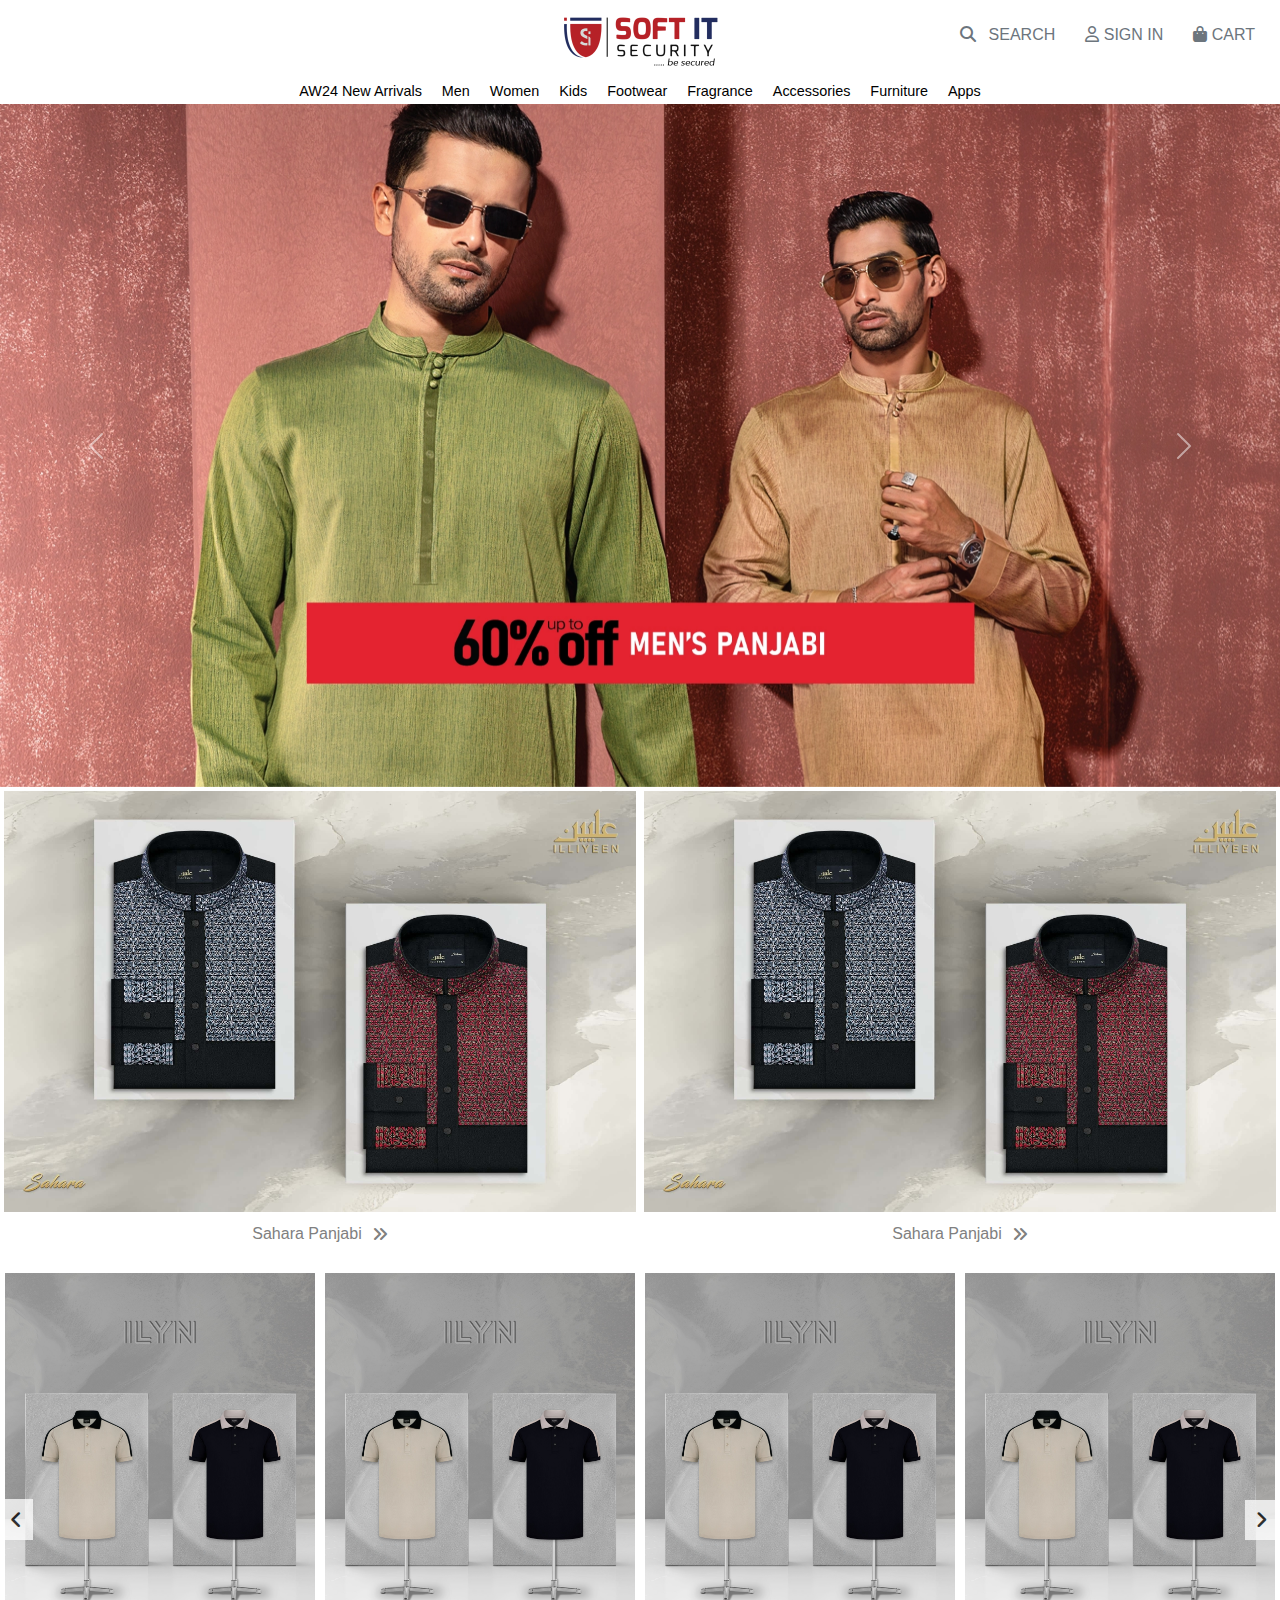
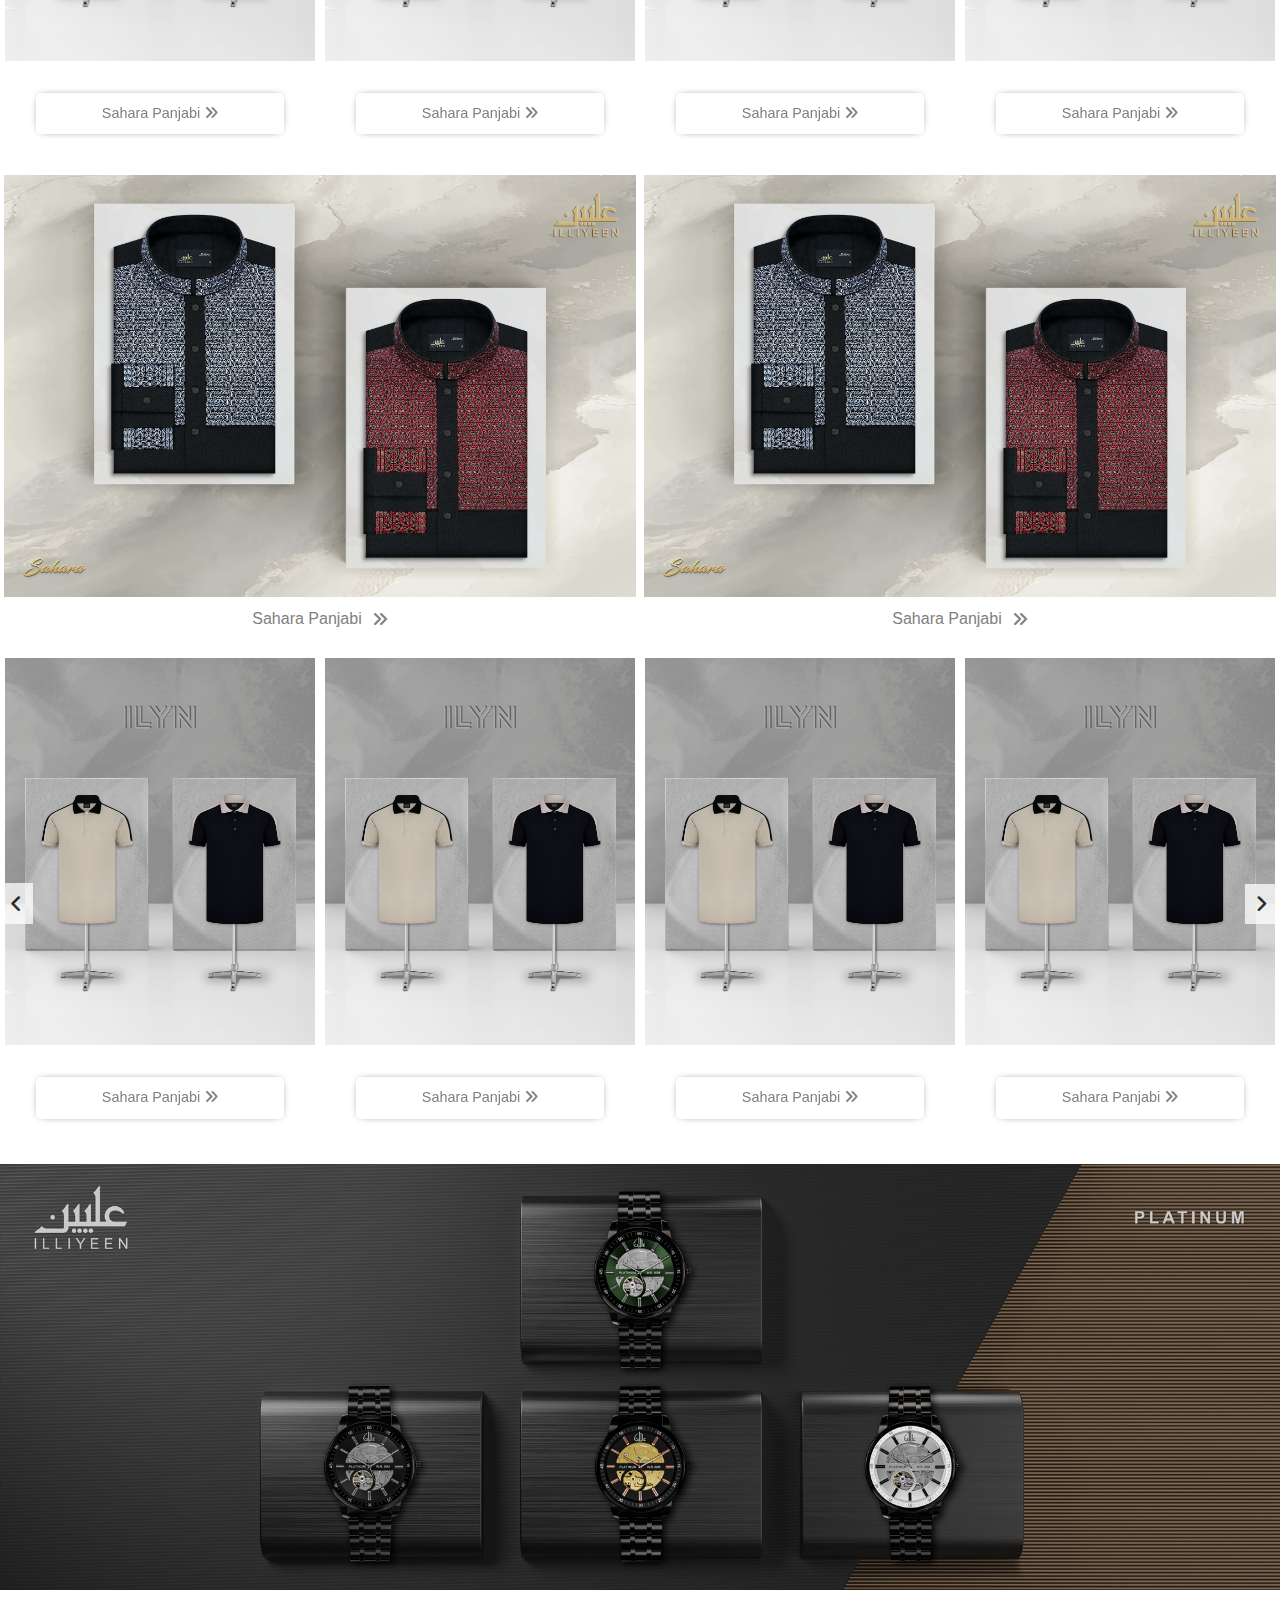
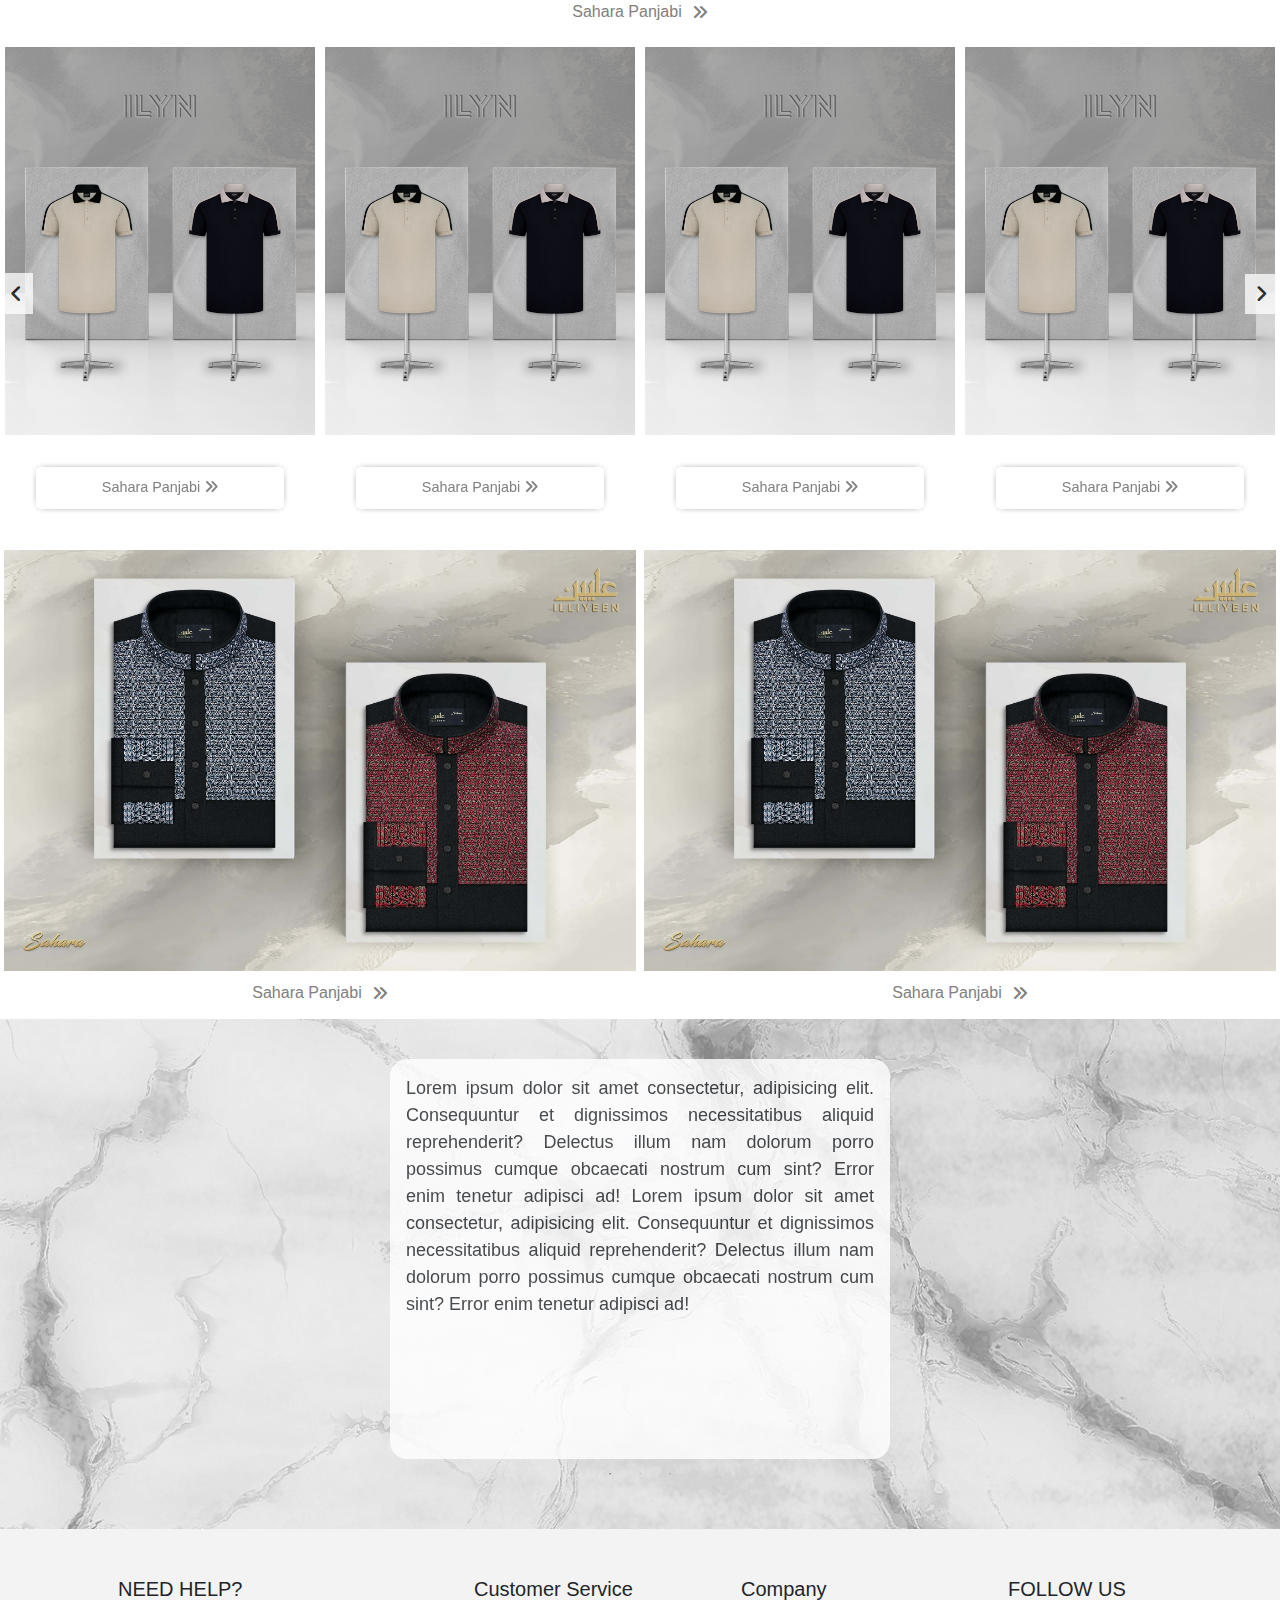
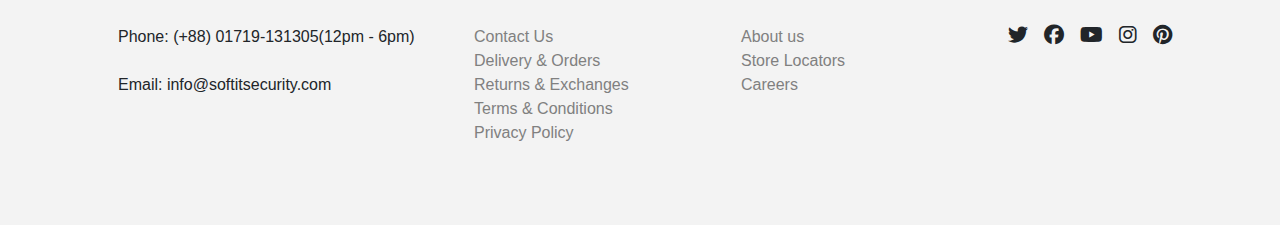
==== commit ffc0bd0f: "update" ====
--- a/index.html
+++ b/index.html
@@ -246,10 +246,10 @@
                         <div class="bg-light text-center font-13 mb-2"><b>Subtotal: 4,450 BDT</b></div>
                         <div class="d-flex">
                             <div class="border-end w-50">
-                                <a href="" class="btn btn-outline-dark py-1 w-100 border-0 font-13 rounded-0">View Bag</a>
+                                <a href="cart.html" class="btn btn-outline-dark py-1 w-100 border-0 font-13 rounded-0">View Bag</a>
                             </div>
                             <div class="w-50">
-                                <a href="" class="btn btn-outline-dark py-1 w-100 border-0 font-13 rounded-0">Checkout</a>
+                                <a href="checkout.html" class="btn btn-outline-dark py-1 w-100 border-0 font-13 rounded-0">Checkout</a>
                             </div>
                         </div>
                     </div>
--- a/assets/css/header.css
+++ b/assets/css/header.css
@@ -211,7 +211,7 @@
   height: 100vh;
   z-index: 999;
   background: white;
-
+  transition: 0.3s;
 }
 .card_sidebar.active{
   right: 0;
@@ -240,13 +240,14 @@
     background-image: url(../image/1.png);
     position: relative;
     min-width: 100%;
-    min-height: 500px;
+    min-height: 200px;
     background-repeat: no-repeat;
     background-size: cover;
     background-color: #d3d3d3;
     display: flex;
     align-items: center;
     justify-content: center;
+    padding: 40px 20px;
 }
 .footer_top .footer_slider{
   width: 100%;
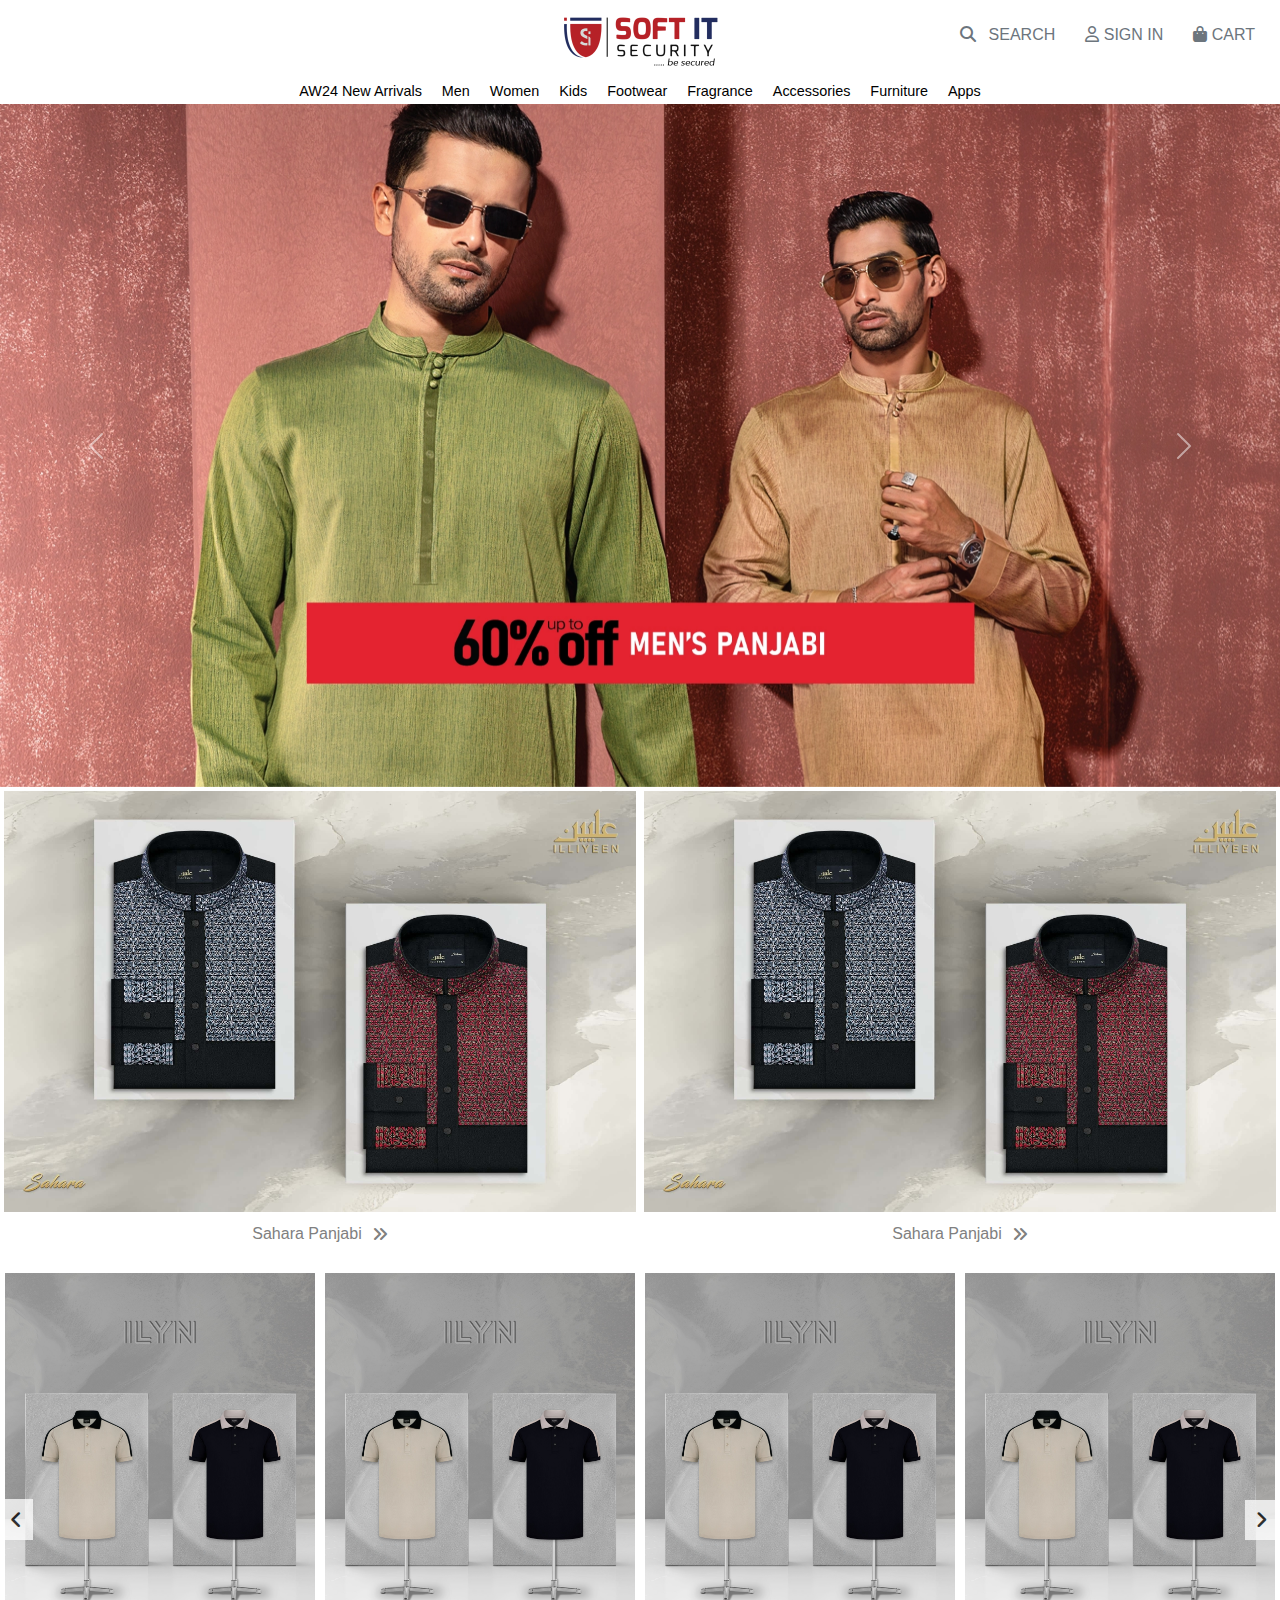
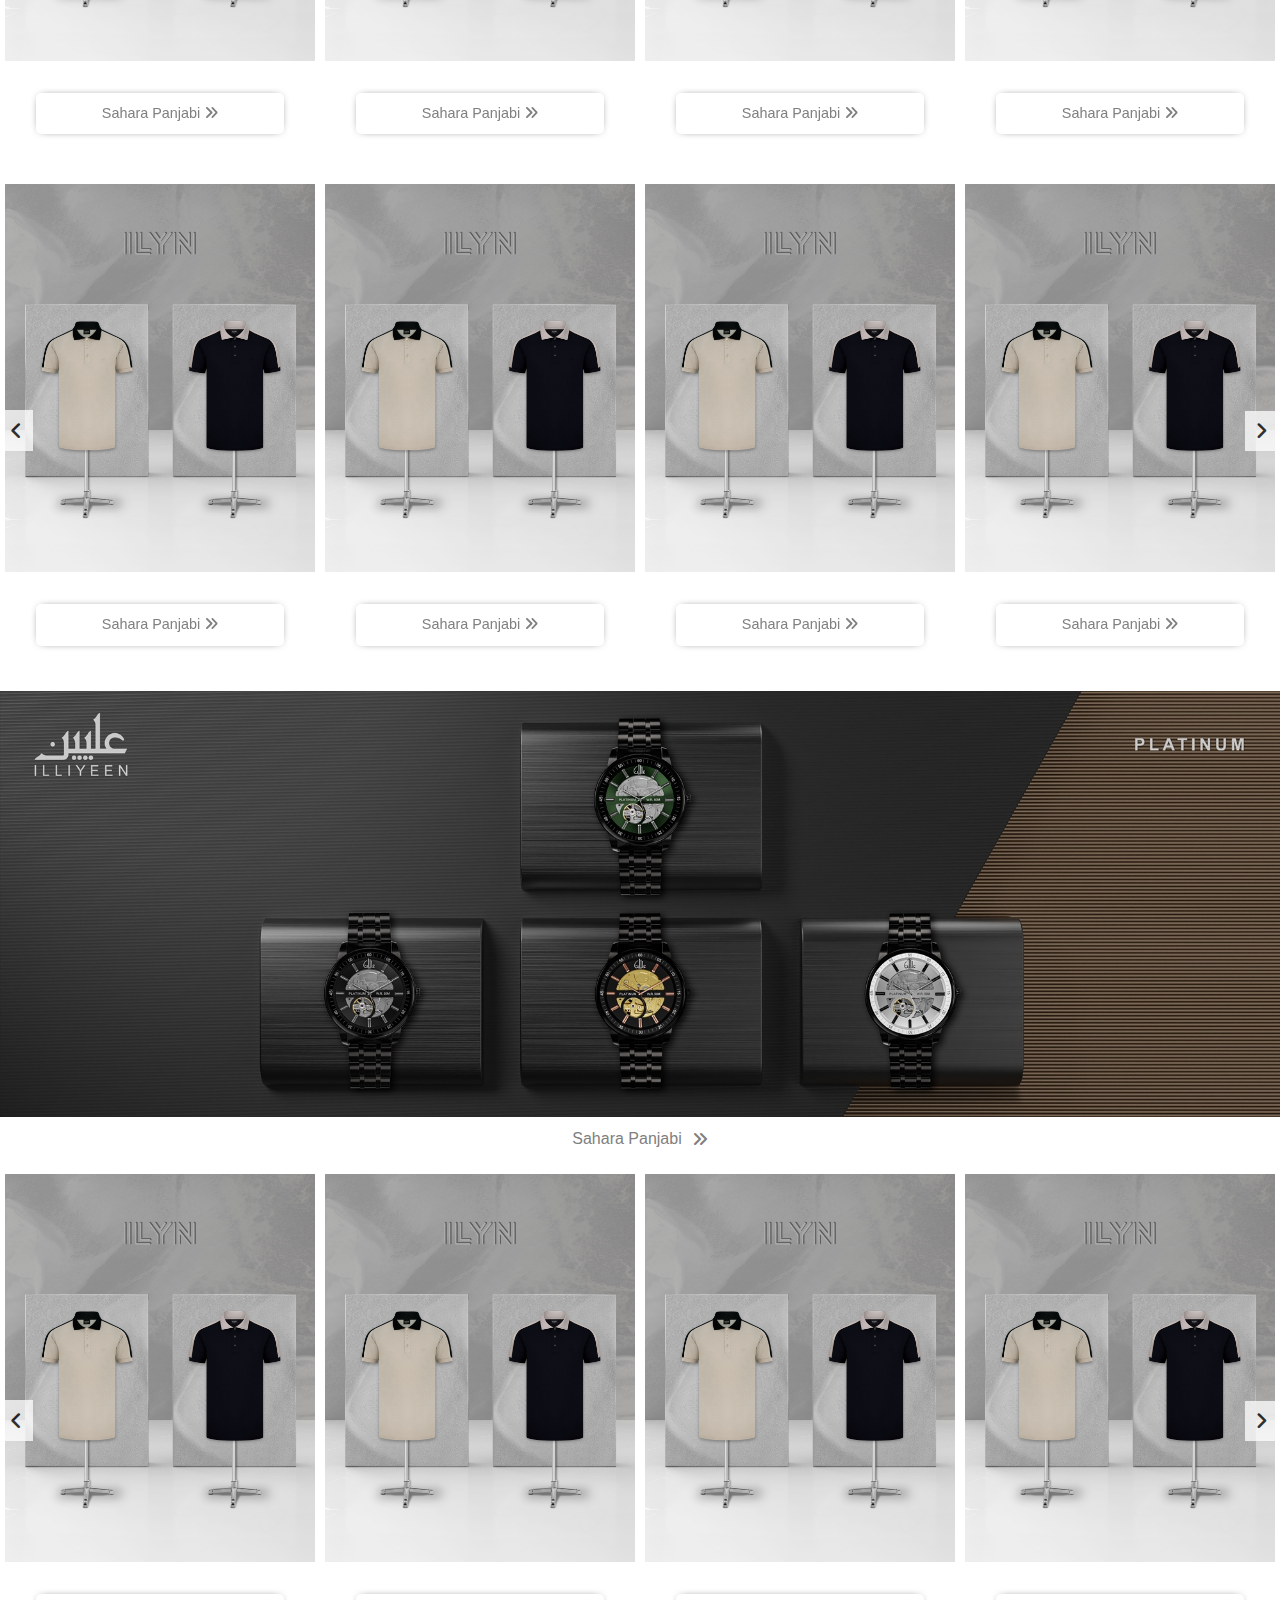
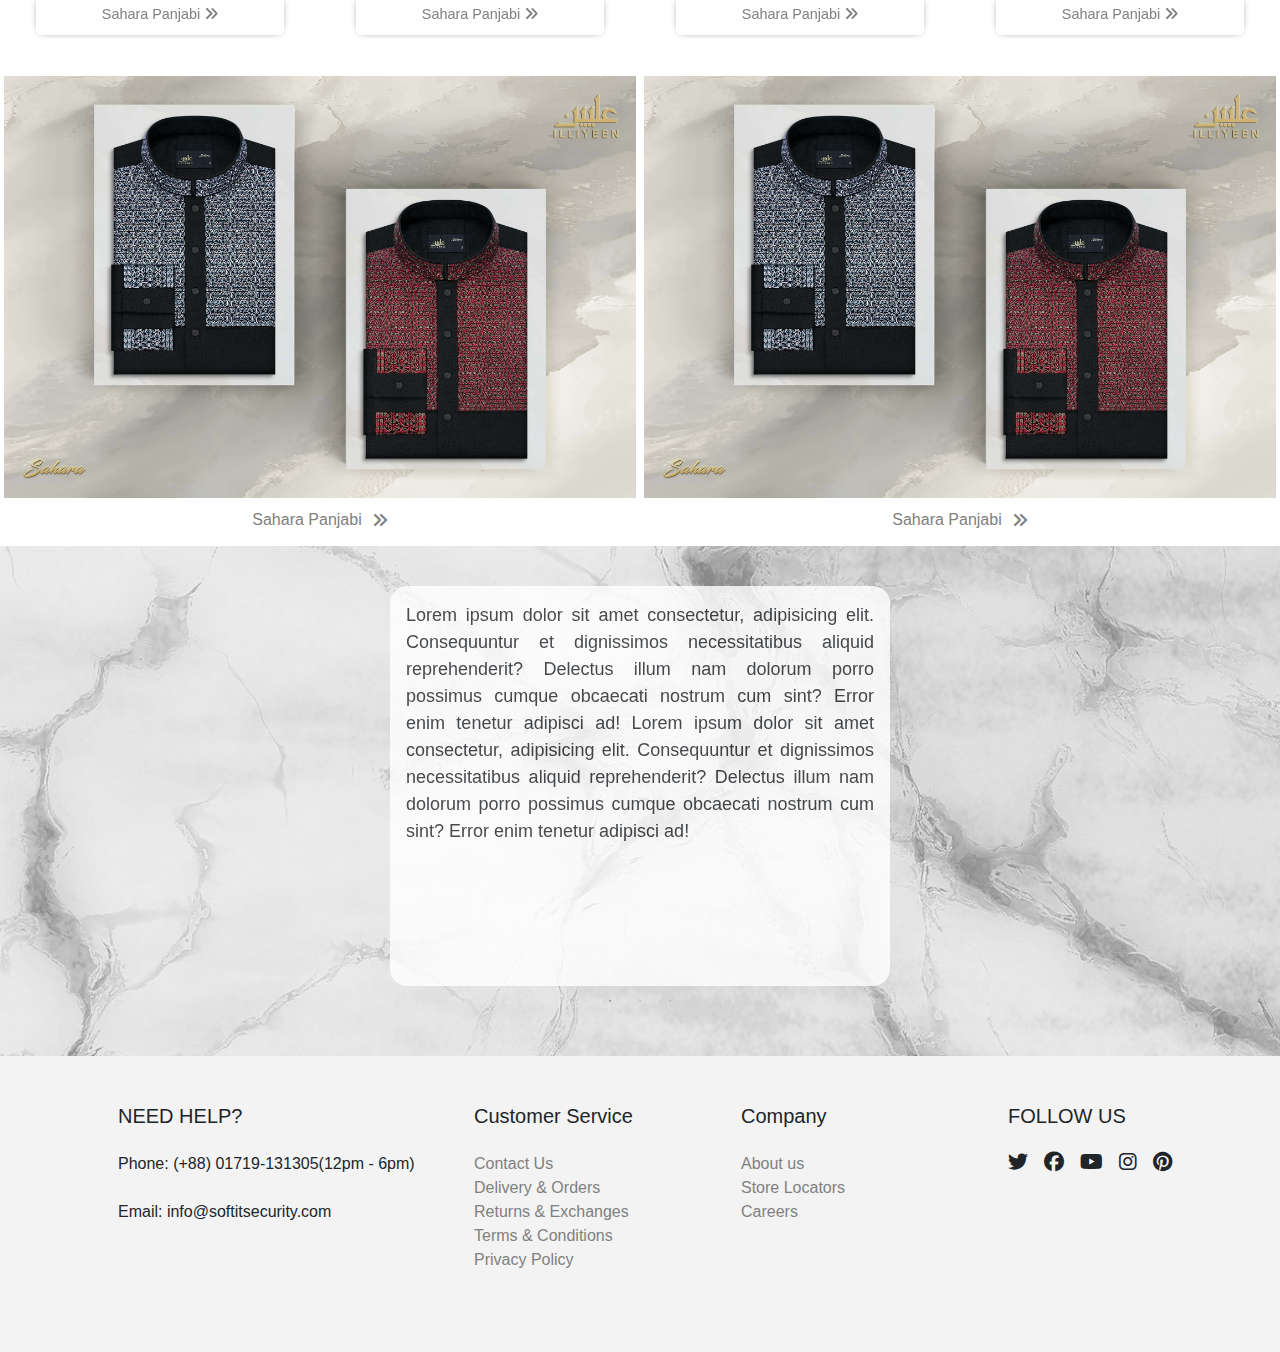
==== commit 42fbe3be: "update" ====
--- a/index.html
+++ b/index.html
@@ -376,28 +376,6 @@
                     </div>
                 </div>
               </section>
-            <section>
-                <div class="container-field p-0">
-                    <div class="row m-0 categories">
-                        <div class="col-12 col-lg-6 col-lg-6 p-1 category">
-                            <a href="">
-                                <div class="image">
-                                    <img src="assets/image/categories/1.jpg" alt="" class="img-fluid">
-                                </div>
-                            </a>
-                            <a href="" class="category_text"><span>Sahara Panjabi</span> <span class="fas fa-angle-double-right"></span></a>
-                        </div>
-                        <div class="col-12 col-lg-6 col-lg-6 p-1 category">
-                            <a href="">
-                                <div class="image">
-                                    <img src="assets/image/categories/1.jpg" alt="" class="img-fluid">
-                                </div>
-                            </a>
-                            <a href="" class="category_text"><span>Sahara Panjabi</span> <span class="fas fa-angle-double-right"></span></a>
-                        </div>
-                    </div>
-                </div>
-            </section>
               <section class="mt-lg-2 mt-1">
                 <div class="container-fluid p-0">
                     <div class="product_section">
